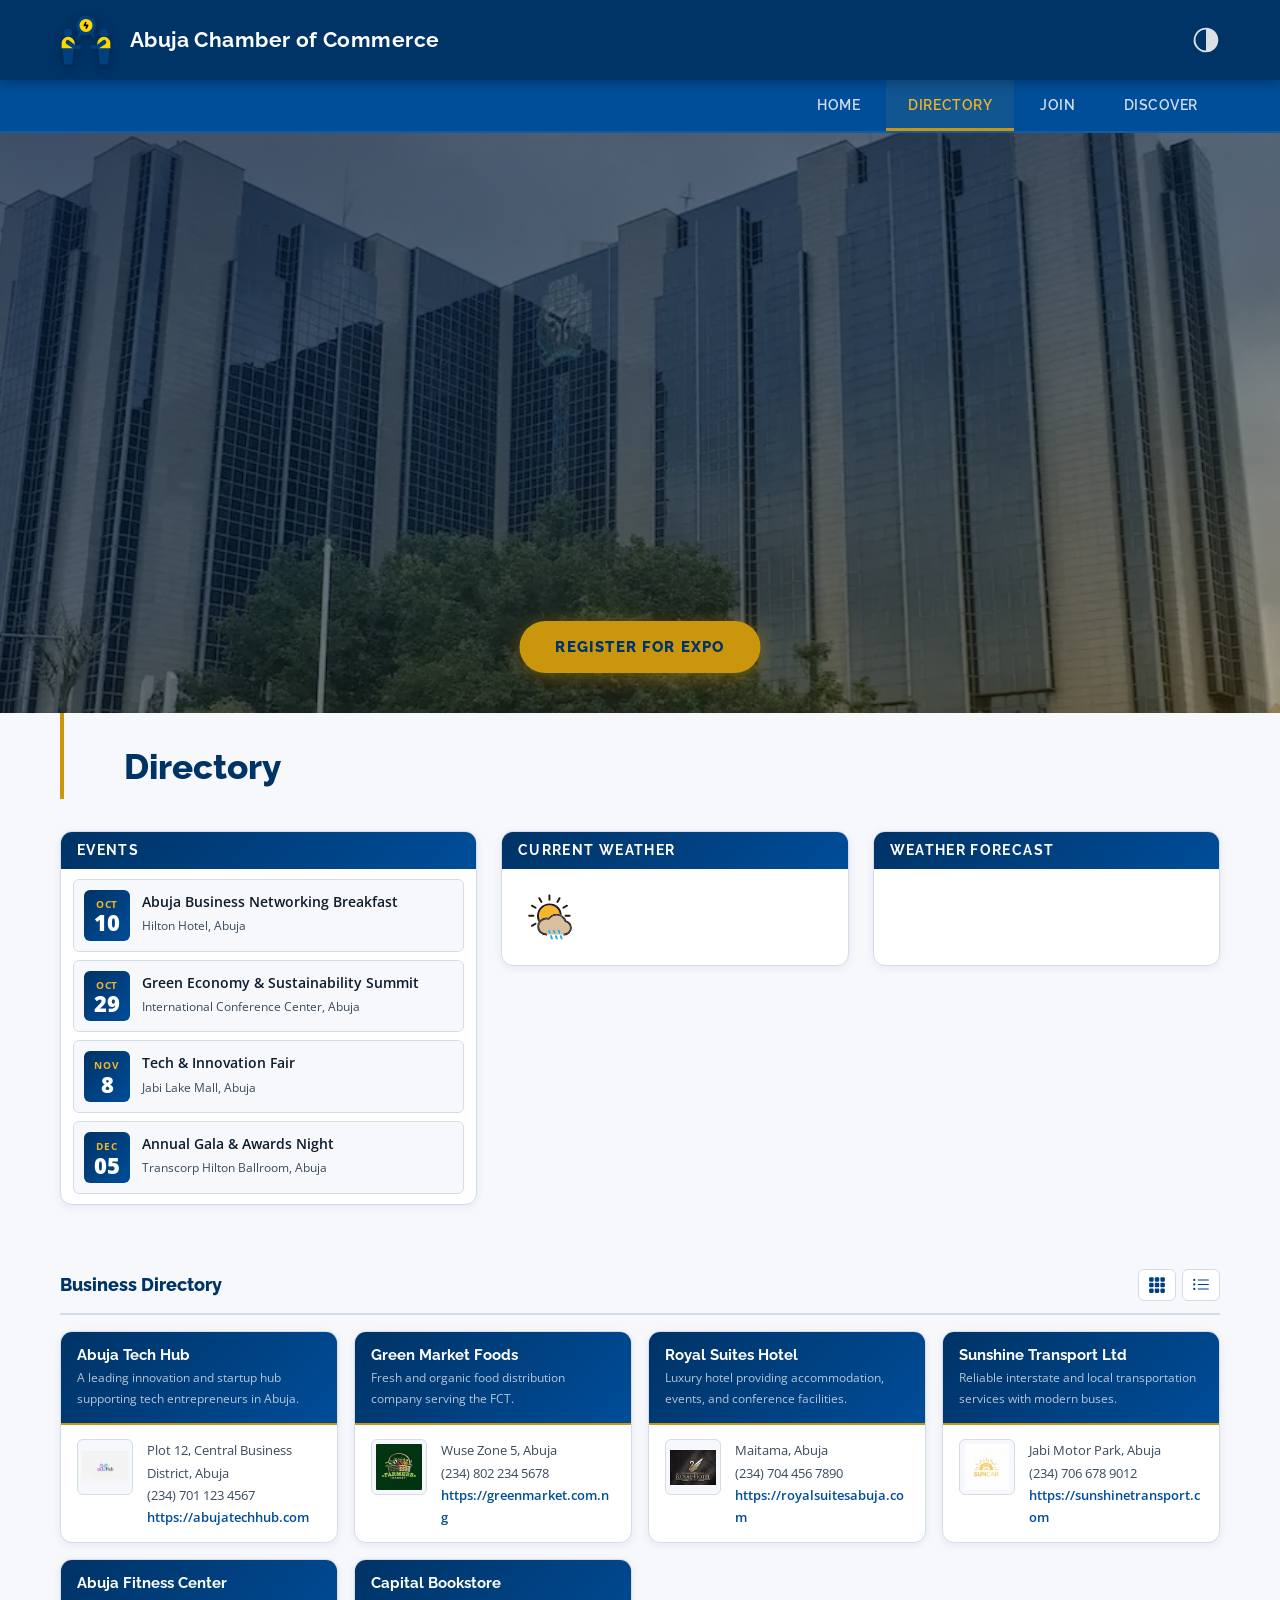
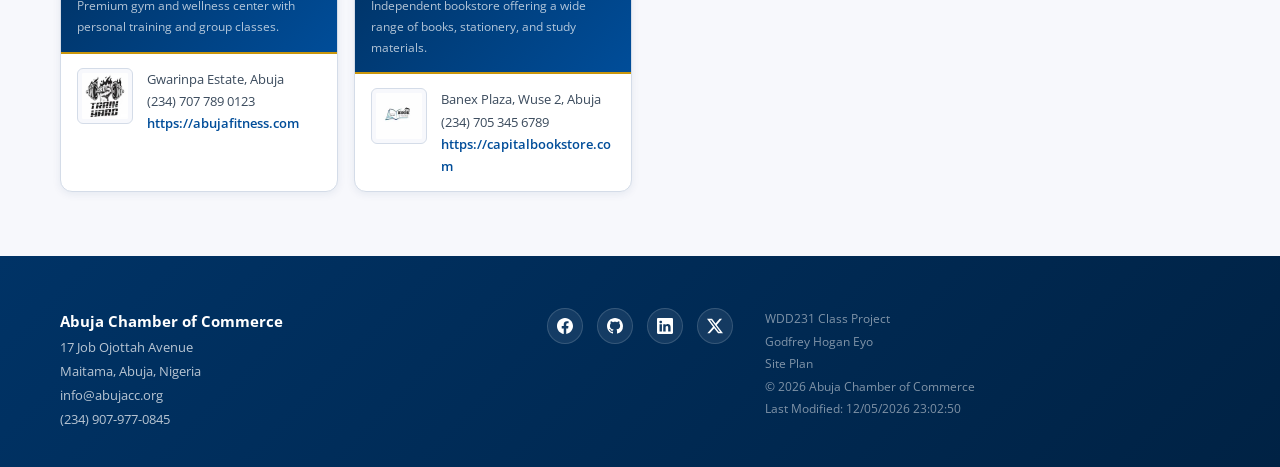
==== directory.html @ 6de3dd99 "initial commit" ====
<!DOCTYPE html>
<html lang="en-US">

<head>
    <meta charset="UTF-8">
    <meta name="viewport" content="width=device-width, initial-scale=1.0">
    <title>Abuja Chamber of commerce | Directory</title>
    <meta name="description"
        content="Explore the Abuja Chamber of Commerce business directory. Find trusted local businesses and services in Abuja.">
    <meta name="author" content="Godfrey Hogan Eyo">

    <meta property="og:title" content="Abuja Chamber of Commerce">
    <meta property="og:description"
        content="Explore the Abuja Chamber of Commerce business directory. Discover trusted local businesses and services across Abuja.">
    <meta property="og:image" content="https://itzfrey.github.io/wdd231/chamber/images/cbn.webp">
    <meta property="og:url" content="https://itzfrey.github.io/wdd231/chamber/directory.html">

    <link rel="icon" href="chamber-favicon.ico" type="image/x-icon">

    <link rel="preconnect" href="https://fonts.googleapis.com">
    <link rel="preconnect" href="https://fonts.gstatic.com" crossorigin>
    <link
        href="https://fonts.googleapis.com/css2?family=Open+Sans:ital,wght@0,300..800;1,300..800&family=Raleway:ital,wght@0,100..900;1,100..900&display=swap"
        rel="stylesheet">

    <link rel="stylesheet" href="styles/normalize.css">
    <link rel="stylesheet" href="styles/small.css">
    <link rel="stylesheet" href="styles/larger.css">

    <script src="scripts/navigation.js" defer></script>
    <script src="scripts/directory.js" defer></script>
    <script src="scripts/date.js" defer></script>
    <script src="scripts/weather.js" defer></script>
    <script src="scripts/member.js" defer></script>
    <script src="scripts/events.js" defer></script>
</head>

<body>
    <header>
        <img src="images/commerce-icon.svg" alt="site logo" width="70" height="70">
        <span>Abuja Chamber of Commerce</span>
        <img class="dark-mood" src="images/dark-mood-icon.svg" alt="Dark mood" width="1" height="1">
        <button id="ham-btn" class="hamburger" aria-label="hamburger"></button>
    </header>
    <nav id="nav-bar" class="navigation">
        <ul>
            <li><a href="index.html">Home</a></li>
            <li class="current"><a href="directory.html">Directory</a></li>
            <li><a href="join.html">Join</a></li>
            <li><a href="discover.html">Discover</a></li>
        </ul>
    </nav>
    <main>
        <div class="hero">
            <img src="images/cbn.webp" alt="CBN Building" width="900" height="600" loading="lazy">
            <a href="#" class="keynote-btn">Register for Expo</a>
        </div>
        <h1>Directory</h1>
        <div class="info-panel">
            <section class="events" id="events">
                <div class="panel-heading">
                    <h2>Events</h2>
                </div>
                <div class="event-content all-events">
                    <!-- JS will inject all events here -->
                </div>
            </section>

            <section>
                <div class="panel-heading">
                    <h2>Current Weather</h2>
                </div>
                <div class="weather-info">
                    <div>
                        <img id="graphic" src="images/weather-icon.svg" alt="weather" width="100" height="100">

                    </div>
                    <div>
                        <p class="temperature"></p>
                        <p class="description"></p>
                        <p class="high"></p>
                        <p class="low"></p>
                        <p class="humidity"></p>
                        <p class="sunrise"></p>
                        <p class="sunset"></p>
                    </div>
                </div>
            </section>
            <section>
                <div class="panel-heading">
                    <h2>Weather Forecast</h2>
                </div>
                <div class="forecast"></div>
            </section>
        </div>
        <div class="members">
            <div class="member-menu">
                <h3>
                    Business Directory
                </h3>
                <div id="directory" class="member-btn">
                    <button id="grid">
                        <img src="images/grid-icon.svg" alt="Grid Selector" width="20" height="20">
                    </button>
                    <button id="list">
                        <img src="images/list-icon.svg" alt="List Selector" width="20" height="20">
                    </button>
                </div>

            </div>

            <div class="members-container"></div>
        </div>
    </main>
    <footer>
        <div>
            <p><strong>Abuja Chamber of Commerce</strong></p>
            <p>17 Job Ojottah Avenue</p>
            <p>Maitama, Abuja, Nigeria</p>
            <p>info@abujacc.org</p>
            <p>(234) 907-977-0845</p>
        </div>

        <div class="social">
            <a href="https://www.facebook.com/share/1CJKiAhdNP/" target="_blank"><img src="images/facebook.svg"
                    alt="facebook" width="16" height="16"></a>
            <a href="https://github.com/itzfrey" target="_blank"><img src="images/github-icon.svg" alt="github profile"
                    width="16" height="16"></a>
            <a href="https://www.linkedin.com/in/godfrey-eyo-66aa3a251?utm_source=share&utm_campaign=share_via&utm_content=profile&utm_medium="
                target="_blank"><img src="images/linkedin.svg" alt="linkedin" width="16" height="16"></a>
            <a href="https://x.com/itzfrey?t=OYMBeGasE94Wpk3QaPZftA&s=09" target="_blank"><img
                    src="images/twitter-x.svg" alt="twitter" width="16" height="16"></a>
        </div>
        <div>
            <p>WDD231 Class Project</p>
            <p>Godfrey Hogan Eyo</p>
            <a target="_blank" href="siteplan.html">Site Plan</a>
            <p>&copy; <span id="currentyear"></span> Abuja Chamber of Commerce</p>
            <p id="lastModified"></p>
        </div>

    </footer>
</body>

</html>
---- styles/small.css ----
/* ============================================================
   ABUJA CHAMBER OF COMMERCE — small.css (mobile-first base)
   Design: Refined Government-Luxury | Nigerian Blue & Gold
   ============================================================ */

/* ── CSS Variables ─────────────────────────────────────────── */
:root {
  --blue-deep:    #003366;
  --blue-mid:     #004d99;
  --blue-light:   #e8f0fb;
  --gold:         #c9960c;
  --gold-bright:  #f0b429;
  --gold-pale:    #fff8e1;
  --white:        #ffffff;
  --off-white:    #f7f8fc;
  --text-dark:    #0d1b2a;
  --text-mid:     #3a4a5c;
  --text-light:   #6b7f96;
  --border:       #d4dce8;
  --shadow-sm:    0 2px 8px rgba(0,51,102,0.08);
  --shadow-md:    0 6px 24px rgba(0,51,102,0.13);
  --shadow-lg:    0 16px 48px rgba(0,51,102,0.18);
  --radius-sm:    6px;
  --radius-md:    12px;
  --radius-lg:    20px;
  --transition:   0.25s cubic-bezier(0.4,0,0.2,1);

  /* Dark mode defaults (overridden below) */
  --bg-page:      var(--off-white);
  --bg-card:      var(--white);
  --bg-header:    var(--blue-deep);
  --nav-bg:       var(--blue-mid);
  --text-body:    var(--text-dark);
  --text-sub:     var(--text-mid);
}

body.dark-mode {
  --bg-page:    #0d1b2a;
  --bg-card:    #142333;
  --bg-header:  #081424;
  --nav-bg:     #0a1f35;
  --text-body:  #e2eaf4;
  --text-sub:   #8baac8;
  --border:     #1e3450;
  --blue-light: #0f2740;
  --gold-pale:  #1a1200;
}

/* ── Reset / Base ──────────────────────────────────────────── */
*, *::before, *::after { box-sizing: border-box; margin: 0; padding: 0; }

html { scroll-behavior: smooth; font-size: 16px; }

body {
  font-family: 'Open Sans', sans-serif;
  background: var(--bg-page);
  color: var(--text-body);
  line-height: 1.65;
  transition: background var(--transition), color var(--transition);
}

img { display: block; max-width: 100%; height: auto; }

a { color: var(--blue-mid); text-decoration: none; transition: color var(--transition); }
a:hover { color: var(--gold); }

ul { list-style: none; }

h1, h2, h3, h4 {
  font-family: 'Raleway', sans-serif;
  color: var(--text-body);
  line-height: 1.25;
}

/* ── Header ────────────────────────────────────────────────── */
header {
  position: sticky;
  top: 0;
  z-index: 100;
  background: var(--bg-header);
  display: flex;
  align-items: center;
  gap: 12px;
  padding: 10px 18px;
  box-shadow: 0 2px 12px rgba(0,0,0,0.3);
}

header img:first-child {
  width: 44px;
  height: 44px;
  flex-shrink: 0;
  filter: drop-shadow(0 2px 4px rgba(0,0,0,0.3));
}

header span {
  font-family: 'Raleway', sans-serif;
  font-weight: 700;
  font-size: 1rem;
  color: var(--white);
  letter-spacing: 0.02em;
  flex: 1;
  line-height: 1.2;
}

/* Dark mode toggle icon */
.dark-mood {
  width: 28px !important;
  height: 28px !important;
  cursor: pointer;
  opacity: 0.85;
  transition: opacity var(--transition), transform var(--transition);
  filter: invert(1) brightness(2);
  flex-shrink: 0;
}
.dark-mood:hover { opacity: 1; transform: rotate(20deg); }

/* Hamburger */
.hamburger {
  background: none;
  border: 2px solid rgba(255,255,255,0.4);
  border-radius: var(--radius-sm);
  width: 38px;
  height: 32px;
  cursor: pointer;
  position: relative;
  flex-shrink: 0;
  transition: border-color var(--transition);
}
.hamburger::before,
.hamburger::after,
.hamburger span {
  content: '';
  display: block;
  width: 18px;
  height: 2px;
  background: var(--white);
  position: absolute;
  left: 50%;
  transform: translateX(-50%);
  transition: transform var(--transition), opacity var(--transition);
  border-radius: 2px;
}
.hamburger::before { top: 8px; }
.hamburger::after  { bottom: 8px; }
.hamburger span    { top: 50%; transform: translate(-50%, -50%); }

/* Use pseudo-elements only — no inner span needed, using box-shadow trick */
.hamburger {
  display: flex;
  flex-direction: column;
  justify-content: center;
  align-items: center;
  gap: 4px;
}
.hamburger::before,
.hamburger::after {
  content: '';
  display: block;
  width: 18px;
  height: 2px;
  background: #fff;
  border-radius: 2px;
  position: static;
  transform: none;
  transition: transform var(--transition);
}
/* Middle bar via box-shadow on ::before */
.hamburger {
  box-shadow: none;
}

/* Simple 3-line hamburger */
.hamburger {
  display: flex;
  flex-direction: column;
  justify-content: center;
  align-items: center;
  gap: 5px;
  background: none;
  border: 1.5px solid rgba(255,255,255,0.35);
  border-radius: 6px;
  width: 38px;
  height: 34px;
  cursor: pointer;
  padding: 0;
}
.hamburger::before,
.hamburger::after {
  content: '';
  display: block;
  width: 18px;
  height: 2px;
  background: #fff;
  border-radius: 2px;
}
/* middle line */
.hamburger {
  position: relative;
}

/* ── Navigation ────────────────────────────────────────────── */
.navigation {
  background: var(--nav-bg);
  max-height: 0;
  overflow: hidden;
  transition: max-height 0.35s ease;
  border-bottom: 1px solid rgba(255,255,255,0.08);
}
.navigation.show {
  max-height: 300px;
}

.navigation ul {
  display: flex;
  flex-direction: column;
}

.navigation ul li a {
  display: block;
  padding: 13px 22px;
  color: rgba(255,255,255,0.82);
  font-family: 'Raleway', sans-serif;
  font-weight: 600;
  font-size: 0.92rem;
  letter-spacing: 0.04em;
  text-transform: uppercase;
  border-left: 3px solid transparent;
  transition: background var(--transition), color var(--transition), border-color var(--transition);
}

.navigation ul li a:hover {
  background: rgba(255,255,255,0.06);
  color: var(--gold-bright);
  border-left-color: var(--gold-bright);
}

.navigation ul li.current a {
  color: var(--gold-bright);
  border-left-color: var(--gold);
  background: rgba(240,180,41,0.08);
}

/* ── Hero ──────────────────────────────────────────────────── */
.hero {
  position: relative;
  width: 100%;
  overflow: hidden;
  max-height: 340px;
}

.hero img {
  width: 100%;
  height: 340px;
  object-fit: cover;
  display: block;
  filter: brightness(0.62) saturate(0.9);
}

.hero::after {
  content: '';
  position: absolute;
  inset: 0;
  background: linear-gradient(
    160deg,
    rgba(0,30,70,0.55) 0%,
    rgba(0,51,102,0.25) 50%,
    rgba(201,150,12,0.15) 100%
  );
  pointer-events: none;
}

.keynote-btn {
  position: absolute;
  bottom: 28px;
  left: 50%;
  transform: translateX(-50%);
  z-index: 2;
  background: var(--gold);
  color: var(--blue-deep);
  font-family: 'Raleway', sans-serif;
  font-weight: 800;
  font-size: 0.85rem;
  letter-spacing: 0.08em;
  text-transform: uppercase;
  padding: 12px 28px;
  border-radius: 50px;
  white-space: nowrap;
  box-shadow: 0 4px 20px rgba(201,150,12,0.45);
  transition: background var(--transition), transform var(--transition), box-shadow var(--transition);
}
.keynote-btn:hover {
  background: var(--gold-bright);
  transform: translateX(-50%) translateY(-2px);
  box-shadow: 0 8px 28px rgba(201,150,12,0.55);
  color: var(--blue-deep);
}

/* ── Page Title h1 ─────────────────────────────────────────── */
main > h1 {
  font-size: 1.5rem;
  font-weight: 800;
  color: var(--blue-deep);
  padding: 22px 18px 6px;
  border-left: 4px solid var(--gold);
  margin: 0 18px 0;
}
body.dark-mode main > h1 { color: var(--gold-bright); }

/* ── Info Panel (Events + Weather) ────────────────────────── */
.info-panel {
  display: flex;
  flex-direction: column;
  gap: 16px;
  padding: 18px;
}

.info-panel section,
.info-panel > div {
  background: var(--bg-card);
  border-radius: var(--radius-md);
  box-shadow: var(--shadow-sm);
  overflow: hidden;
  border: 1px solid var(--border);
  transition: box-shadow var(--transition);
}
.info-panel section:hover,
.info-panel > div:hover {
  box-shadow: var(--shadow-md);
}

.panel-heading {
  background: linear-gradient(135deg, var(--blue-deep) 0%, var(--blue-mid) 100%);
  padding: 10px 16px;
}
.panel-heading h2 {
  color: var(--white);
  font-size: 0.85rem;
  font-weight: 700;
  letter-spacing: 0.1em;
  text-transform: uppercase;
}

/* ── Events ────────────────────────────────────────────────── */
.event-content {
  padding: 10px 12px;
  display: flex;
  flex-direction: column;
  gap: 8px;
}

.event-content.scrollable {
  max-height: 240px;
  overflow-y: auto;
  scrollbar-width: thin;
  scrollbar-color: var(--border) transparent;
}

.event {
  display: flex;
  align-items: flex-start;
  gap: 12px;
  padding: 10px;
  border-radius: var(--radius-sm);
  border: 1px solid var(--border);
  background: var(--bg-page);
  transition: border-color var(--transition), transform var(--transition);
}
.event:hover {
  border-color: var(--gold);
  transform: translateX(3px);
}

.event-date {
  background: linear-gradient(135deg, var(--blue-deep), var(--blue-mid));
  color: var(--white);
  border-radius: var(--radius-sm);
  padding: 6px 10px;
  text-align: center;
  min-width: 46px;
  flex-shrink: 0;
}
.event-date .month {
  display: block;
  font-size: 0.62rem;
  font-weight: 700;
  letter-spacing: 0.08em;
  text-transform: uppercase;
  color: var(--gold-bright);
}
.event-date .day {
  display: block;
  font-size: 1.4rem;
  font-weight: 800;
  line-height: 1;
}

.event-details p {
  font-weight: 600;
  font-size: 0.88rem;
  color: var(--text-body);
  margin-bottom: 3px;
}
.event-location {
  font-size: 0.78rem;
  color: var(--text-sub);
}

.view-all-events,
.view-all-btn {
  display: block;
  text-align: center;
  padding: 10px;
  font-family: 'Raleway', sans-serif;
  font-size: 0.8rem;
  font-weight: 700;
  letter-spacing: 0.06em;
  text-transform: uppercase;
  color: var(--blue-mid);
  border-top: 1px solid var(--border);
  background: var(--bg-card);
  transition: background var(--transition), color var(--transition);
}
.view-all-events:hover,
.view-all-btn:hover {
  background: var(--blue-light);
  color: var(--blue-deep);
}
body.dark-mode .view-all-events:hover,
body.dark-mode .view-all-btn:hover {
  background: var(--blue-light);
  color: var(--gold-bright);
}

/* ── Weather ───────────────────────────────────────────────── */
.weather-info {
  display: flex;
  align-items: center;
  gap: 16px;
  padding: 16px;
}

.weather-info img {
  width: 64px;
  height: 64px;
}

.weather-info p {
  font-size: 0.88rem;
  color: var(--text-sub);
  line-height: 1.8;
}

.temperature {
  font-size: 1.6rem !important;
  font-weight: 800 !important;
  color: var(--blue-deep) !important;
  font-family: 'Raleway', sans-serif;
}
body.dark-mode .temperature { color: var(--gold-bright) !important; }

.description {
  font-style: italic;
  color: var(--text-mid) !important;
}

.forecast {
  display: flex;
  flex-direction: column;
  gap: 6px;
  padding: 12px 16px;
}

.forecast-day {
  display: flex;
  justify-content: space-between;
  font-size: 0.85rem;
  padding: 6px 0;
  border-bottom: 1px solid var(--border);
  color: var(--text-sub);
}
.forecast-day:last-child { border-bottom: none; }
.forecast-day strong { color: var(--text-body); }

/* ── Members / Directory ───────────────────────────────────── */
.members {
  padding: 18px;
}

.member-menu {
  display: flex;
  align-items: center;
  justify-content: space-between;
  margin-bottom: 16px;
  padding-bottom: 12px;
  border-bottom: 2px solid var(--border);
}

.member-menu h3 {
  font-size: 1.1rem;
  font-weight: 800;
  color: var(--blue-deep);
}
body.dark-mode .member-menu h3 { color: var(--gold-bright); }

members > h2 {
  font-size: 1.15rem;
  font-weight: 800;
  color: var(--blue-deep);
  margin-bottom: 16px;
}

.member-btn {
  display: flex;
  gap: 6px;
}

.member-btn button {
  background: var(--bg-card);
  border: 1.5px solid var(--border);
  border-radius: var(--radius-sm);
  padding: 6px 9px;
  cursor: pointer;
  transition: background var(--transition), border-color var(--transition);
  display: flex;
  align-items: center;
  justify-content: center;
}
.member-btn button:hover {
  background: var(--blue-light);
  border-color: var(--blue-mid);
}
.member-btn button img { width: 18px; height: 18px; }

/* Member Cards — default grid */
.members-container {
  display: grid;
  grid-template-columns: 1fr;
  gap: 16px;
}

.members-container.grid {
  grid-template-columns: repeat(auto-fill, minmax(240px, 1fr));
}

.members-container.list {
  grid-template-columns: 1fr;
}
.members-container.list .member-card {
  display: flex;
  flex-direction: column;
}

.member-card {
  background: var(--bg-card);
  border-radius: var(--radius-md);
  border: 1px solid var(--border);
  box-shadow: var(--shadow-sm);
  overflow: hidden;
  transition: transform var(--transition), box-shadow var(--transition);
}
.member-card:hover {
  transform: translateY(-3px);
  box-shadow: var(--shadow-md);
}

.member-header {
  background: linear-gradient(135deg, var(--blue-deep) 0%, var(--blue-mid) 100%);
  padding: 14px 16px;
}
.member-header h3 {
  color: var(--white);
  font-size: 0.95rem;
  font-weight: 700;
  margin-bottom: 3px;
}
.member-header .tagline {
  color: rgba(255,255,255,0.7);
  font-size: 0.78rem;
}

.member-card hr {
  border: none;
  border-top: 2px solid var(--gold);
  margin: 0;
}

.member-body {
  display: flex;
  gap: 14px;
  padding: 14px 16px;
  align-items: flex-start;
}

.member-logo {
  width: 56px;
  height: 56px;
  object-fit: contain;
  border-radius: var(--radius-sm);
  background: var(--bg-page);
  padding: 4px;
  border: 1px solid var(--border);
  flex-shrink: 0;
}

.member-info {
  font-size: 0.82rem;
  color: var(--text-sub);
  line-height: 1.7;
}
.member-info a {
  color: var(--blue-mid);
  font-weight: 600;
  word-break: break-all;
}
.member-info a:hover { color: var(--gold); }

/* ── Spotlights (Home) ─────────────────────────────────────── */
.spotlights { margin-top: 12px; }

.spotlight-container {
  display: grid;
  grid-template-columns: 1fr;
  gap: 16px;
  margin-bottom: 14px;
}

.spotlight-card {
  background: var(--bg-card);
  border-radius: var(--radius-md);
  border: 1px solid var(--border);
  border-top: 3px solid var(--gold);
  padding: 18px;
  box-shadow: var(--shadow-sm);
  transition: transform var(--transition), box-shadow var(--transition);
}
.spotlight-card:hover {
  transform: translateY(-3px);
  box-shadow: var(--shadow-md);
}
.spotlight-card h3 {
  font-size: 1rem;
  font-weight: 700;
  color: var(--blue-deep);
  margin-bottom: 10px;
}
body.dark-mode .spotlight-card h3 { color: var(--gold-bright); }

.spotlight-card img {
  width: 72px;
  height: 72px;
  object-fit: contain;
  margin-bottom: 10px;
  border-radius: var(--radius-sm);
  border: 1px solid var(--border);
  padding: 4px;
  background: var(--bg-page);
}
.spotlight-card p {
  font-size: 0.83rem;
  color: var(--text-sub);
  margin-bottom: 4px;
}
.spotlight-card a {
  color: var(--blue-mid);
  font-weight: 600;
  font-size: 0.83rem;
  word-break: break-all;
}

/* ── Join Page ─────────────────────────────────────────────── */
.join-layout {
  display: flex;
  flex-direction: column;
  gap: 24px;
  padding: 20px 18px;
}

.join-form {
  background: var(--bg-card);
  border-radius: var(--radius-md);
  border: 1px solid var(--border);
  box-shadow: var(--shadow-sm);
  padding: 24px 20px;
}

.join-form h2 {
  font-size: 1.1rem;
  font-weight: 800;
  color: var(--blue-deep);
  margin-bottom: 20px;
  padding-bottom: 12px;
  border-bottom: 2px solid var(--gold);
}
body.dark-mode .join-form h2 { color: var(--gold-bright); }

.join-form label {
  display: flex;
  flex-direction: column;
  gap: 5px;
  margin-bottom: 14px;
  font-size: 0.85rem;
  font-weight: 600;
  color: var(--text-mid);
}

.join-form input,
.join-form select,
.join-form textarea {
  padding: 10px 13px;
  border: 1.5px solid var(--border);
  border-radius: var(--radius-sm);
  background: var(--bg-page);
  color: var(--text-body);
  font-family: 'Open Sans', sans-serif;
  font-size: 0.9rem;
  transition: border-color var(--transition), box-shadow var(--transition);
  outline: none;
  width: 100%;
}
.join-form input:focus,
.join-form select:focus,
.join-form textarea:focus {
  border-color: var(--blue-mid);
  box-shadow: 0 0 0 3px rgba(0,77,153,0.12);
}

.join-form textarea {
  min-height: 90px;
  resize: vertical;
}

.join-form input[type="submit"] {
  background: linear-gradient(135deg, var(--blue-deep), var(--blue-mid));
  color: var(--white);
  font-family: 'Raleway', sans-serif;
  font-weight: 800;
  font-size: 0.9rem;
  letter-spacing: 0.07em;
  text-transform: uppercase;
  border: none;
  border-radius: 50px;
  padding: 13px;
  cursor: pointer;
  margin-top: 8px;
  box-shadow: 0 4px 16px rgba(0,51,102,0.3);
  transition: transform var(--transition), box-shadow var(--transition), background var(--transition);
}
.join-form input[type="submit"]:hover {
  background: linear-gradient(135deg, var(--blue-mid), var(--gold));
  transform: translateY(-2px);
  box-shadow: 0 8px 24px rgba(0,51,102,0.35);
}

/* Membership Cards */
.cards {
  background: var(--bg-card);
  border-radius: var(--radius-md);
  border: 1px solid var(--border);
  box-shadow: var(--shadow-sm);
  padding: 24px 20px;
}

.cards h2 {
  font-size: 1.1rem;
  font-weight: 800;
  color: var(--blue-deep);
  margin-bottom: 16px;
  padding-bottom: 12px;
  border-bottom: 2px solid var(--gold);
}
body.dark-mode .cards h2 { color: var(--gold-bright); }

.cards > div {
  display: flex;
  align-items: center;
  justify-content: space-between;
  padding: 12px 14px;
  margin-bottom: 10px;
  border-radius: var(--radius-sm);
  border: 1.5px solid var(--border);
  background: var(--bg-page);
  transition: border-color var(--transition), background var(--transition);
}
.cards > div:hover {
  border-color: var(--gold);
  background: var(--gold-pale);
}
body.dark-mode .cards > div:hover {
  background: rgba(201,150,12,0.08);
}

.cards h3 {
  font-size: 0.9rem;
  font-weight: 700;
  color: var(--text-body);
}

.cards button {
  background: var(--blue-deep);
  color: var(--white);
  border: none;
  border-radius: 50px;
  padding: 6px 14px;
  font-size: 0.76rem;
  font-weight: 700;
  cursor: pointer;
  white-space: nowrap;
  transition: background var(--transition), transform var(--transition);
}
.cards button:hover {
  background: var(--gold);
  color: var(--blue-deep);
  transform: scale(1.05);
}

/* Modals */
.modal {
  border: none;
  border-radius: var(--radius-md);
  box-shadow: var(--shadow-lg);
  padding: 28px 24px;
  max-width: 360px;
  width: 90%;
  background: var(--bg-card);
  color: var(--text-body);
}
.modal::backdrop {
  background: rgba(0,20,50,0.55);
  backdrop-filter: blur(3px);
}
.modal h2 {
  font-size: 1.05rem;
  font-weight: 800;
  color: var(--blue-deep);
  margin-bottom: 14px;
  padding-bottom: 10px;
  border-bottom: 2px solid var(--gold);
}
body.dark-mode .modal h2 { color: var(--gold-bright); }

.modal ul {
  list-style: disc;
  padding-left: 20px;
  font-size: 0.88rem;
  color: var(--text-sub);
  line-height: 2;
}
.modal ul li { margin-bottom: 2px; }

.modal .close {
  position: absolute;
  top: 12px;
  right: 14px;
  background: none;
  border: none;
  font-size: 1.4rem;
  color: var(--text-sub);
  cursor: pointer;
  line-height: 1;
  transition: color var(--transition), transform var(--transition);
}
.modal .close:hover { color: var(--blue-deep); transform: scale(1.2); }
.modal { position: relative; }

/* ── Discover Page ─────────────────────────────────────────── */
.discover-page {
  padding: 0;
}

.intro {
  background: linear-gradient(135deg, var(--blue-deep) 0%, var(--blue-mid) 60%, rgba(201,150,12,0.3) 100%);
  padding: 36px 20px 28px;
  color: var(--white);
}

.intro h1 {
  font-size: 1.8rem;
  font-weight: 900;
  color: var(--white);
  margin-bottom: 8px;
}

.intro .lead {
  font-size: 0.92rem;
  color: rgba(255,255,255,0.82);
  line-height: 1.7;
  max-width: 560px;
}

.visit-message {
  display: inline-block;
  margin-top: 14px;
  background: rgba(240,180,41,0.18);
  border: 1px solid rgba(240,180,41,0.4);
  border-radius: 50px;
  padding: 7px 16px;
  font-size: 0.82rem;
  font-weight: 600;
  color: var(--gold-bright);
}

.allPlaces {
  padding: 22px 18px;
}

.allPlaces h2 {
  font-size: 1.15rem;
  font-weight: 800;
  color: var(--blue-deep);
  margin-bottom: 18px;
  padding-bottom: 10px;
  border-bottom: 2px solid var(--gold);
}
body.dark-mode .allPlaces h2 { color: var(--gold-bright); }

/* Place cards injected by JS */
.allPlaces > div {
  background: var(--bg-card);
  border-radius: var(--radius-md);
  border: 1px solid var(--border);
  box-shadow: var(--shadow-sm);
  overflow: hidden;
  margin-bottom: 16px;
  transition: transform var(--transition), box-shadow var(--transition);
}
.allPlaces > div:hover {
  transform: translateY(-3px);
  box-shadow: var(--shadow-md);
}
.allPlaces > div img {
  width: 100%;
  height: 180px;
  object-fit: cover;
}
.allPlaces > div h2 {
  font-size: 1rem;
  color: var(--blue-deep);
  padding: 12px 14px 4px;
  border-bottom: none;
  margin-bottom: 0;
}
body.dark-mode .allPlaces > div h2 { color: var(--gold-bright); }

.allPlaces > div address,
.allPlaces > div p {
  font-size: 0.83rem;
  color: var(--text-sub);
  padding: 2px 14px;
  font-style: normal;
  line-height: 1.6;
}
.allPlaces > div p:last-child { padding-bottom: 14px; }

/* ── Thank You Page ────────────────────────────────────────── */
.thankyou-container {
  max-width: 540px;
  margin: 40px auto;
  background: var(--bg-card);
  border-radius: var(--radius-lg);
  border: 1px solid var(--border);
  border-top: 4px solid var(--gold);
  box-shadow: var(--shadow-md);
  padding: 32px 24px;
  text-align: center;
}

.thankyou-container h1 {
  font-size: 1.25rem;
  font-weight: 800;
  color: var(--blue-deep);
  margin-bottom: 10px;
}
body.dark-mode .thankyou-container h1 { color: var(--gold-bright); }

.thankyou-container > p {
  color: var(--text-sub);
  font-size: 0.9rem;
  margin-bottom: 22px;
}

#submission-details {
  text-align: left;
  background: var(--bg-page);
  border-radius: var(--radius-sm);
  border: 1px solid var(--border);
  padding: 16px;
}
#submission-details h3 {
  font-size: 0.9rem;
  font-weight: 800;
  color: var(--blue-deep);
  margin-bottom: 10px;
  text-transform: uppercase;
  letter-spacing: 0.06em;
}
body.dark-mode #submission-details h3 { color: var(--gold-bright); }

#submission-details p {
  font-size: 0.85rem;
  color: var(--text-sub);
  padding: 5px 0;
  border-bottom: 1px solid var(--border);
}
#submission-details p:last-child { border-bottom: none; }
#submission-details strong { color: var(--text-body); }

/* ── Footer ────────────────────────────────────────────────── */
footer {
  background: linear-gradient(135deg, var(--blue-deep) 0%, #002244 100%);
  color: rgba(255,255,255,0.78);
  padding: 36px 20px 24px;
  display: flex;
  flex-direction: column;
  gap: 24px;
  margin-top: 32px;
}

footer p, footer a {
  font-size: 0.83rem;
  line-height: 1.8;
  color: rgba(255,255,255,0.72);
}

footer strong { color: var(--white); font-size: 0.95rem; }

footer a {
  transition: color var(--transition);
}
footer a:hover { color: var(--gold-bright); }

.social {
  display: flex;
  gap: 14px;
  align-items: center;
}

.social a {
  display: flex;
  align-items: center;
  justify-content: center;
  width: 36px;
  height: 36px;
  background: rgba(255,255,255,0.08);
  border-radius: 50%;
  border: 1px solid rgba(255,255,255,0.15);
  transition: background var(--transition), border-color var(--transition), transform var(--transition);
}
.social a:hover {
  background: var(--gold);
  border-color: var(--gold);
  transform: translateY(-2px);
}
.social img {
  width: 16px;
  height: 16px;
  filter: invert(1) brightness(10);
}
.social a:hover img { filter: invert(0) brightness(0); }

footer div:last-child p,
footer div:last-child a {
  font-size: 0.78rem;
  color: rgba(255,255,255,0.5);
  display: block;
}
footer div:last-child a:hover { color: var(--gold-bright); }

/* ── Utility ───────────────────────────────────────────────── */
.sr-only {
  position: absolute;
  width: 1px; height: 1px;
  padding: 0; margin: -1px;
  overflow: hidden;
  clip: rect(0,0,0,0);
  white-space: nowrap;
  border: 0;
}
---- styles/larger.css ----
@media (min-width: 600px) {

  /* Header */
  header span { font-size: 1.15rem; }

  /* Nav — horizontal */
  .navigation {
    max-height: none !important;
    overflow: visible;
    background: var(--nav-bg);
    border-bottom: 2px solid rgba(255,255,255,0.08);
  }

  .navigation ul {
    flex-direction: row;
    justify-content: flex-end;
    gap: 0;
    padding: 0 24px;
  }

  .navigation ul li a {
    border-left: none;
    border-bottom: 3px solid transparent;
    padding: 13px 18px 10px;
    font-size: 0.82rem;
  }

  .navigation ul li a:hover {
    background: rgba(255,255,255,0.05);
    border-bottom-color: var(--gold-bright);
    border-left-color: transparent;
  }

  .navigation ul li.current a {
    border-bottom-color: var(--gold);
    border-left-color: transparent;
    background: rgba(240,180,41,0.07);
  }

  /* Hide hamburger on tablet+ */
  .hamburger { display: none; }

  /* Hero */
  .hero { max-height: 420px; }
  .hero img { height: 420px; }

  /* Info panel — 2 cols */
  .info-panel {
    display: grid;
    grid-template-columns: 1fr 1fr;
    padding: 24px;
    gap: 18px;
  }

  .info-panel section:first-child,
  .info-panel > div:first-child {
    grid-column: 1 / -1;
  }

  /* Members grid */
  .members { padding: 24px; }

  .spotlight-container {
    grid-template-columns: repeat(2, 1fr);
  }

  /* Discover places - 2 cols */
  .allPlaces {
    display: grid;
    grid-template-columns: 1fr 1fr;
    gap: 18px;
    padding: 24px;
    align-items: start;
  }
  .allPlaces h2 {
    grid-column: 1 / -1;
    display: block;
  }

  /* Join - side by side */
  .join-layout {
    flex-direction: row;
    align-items: flex-start;
    padding: 28px 24px;
  }
  .join-form { flex: 1; }
  .cards { flex: 0 0 280px; }

  /* Footer — 3 cols */
  footer {
    flex-direction: row;
    justify-content: space-between;
    align-items: flex-start;
    padding: 40px 32px 28px;
    gap: 32px;
  }

  footer > div { flex: 1; }
  .social { flex: 0 0 auto; }
}

@media (min-width: 900px) {

  /* Header */
  header {
    padding: 12px 40px;
    gap: 18px;
  }
  header img:first-child { width: 52px; height: 52px; }
  header span { font-size: 1.3rem; }

  /* Nav */
  .navigation ul {
    padding: 0 40px;
    gap: 4px;
  }

  .navigation ul li a {
    font-size: 0.87rem;
    padding: 14px 22px 11px;
  }

  /* Hero */
  .hero { max-height: 520px; }
  .hero img { height: 520px; }

  .keynote-btn {
    font-size: 0.92rem;
    padding: 14px 36px;
    bottom: 40px;
  }

  /* Page title */
  main > h1 {
    font-size: 2rem;
    padding: 28px 40px 8px;
    margin: 0 40px 0;
  }

  /* Info panel — 3 cols */
  .info-panel {
    grid-template-columns: 1fr 1fr 1fr;
    padding: 28px 40px;
    gap: 22px;
  }

  .info-panel section:first-child,
  .info-panel > div:first-child {
    grid-column: auto;
  }

  /* Keep events full width */
  .info-panel .events,
  .info-panel > div:first-child {
    grid-column: 1 / -1;
  }

  /* 2-column weather layout */
  .info-panel section:nth-child(2),
  .info-panel section:nth-child(3) {
    grid-column: auto;
  }

  .info-panel > div:first-child {
    grid-column: 1;
  }

  /* Re-layout: events left, weather middle/right */
  .info-panel {
    grid-template-columns: 1.2fr 1fr 1fr;
  }

  /* Events section */
  .info-panel .events { grid-column: 1; grid-row: 1 / 3; }

  /* Members */
  .members {
    padding: 28px 40px;
  }

  .members-container {
    grid-template-columns: repeat(auto-fill, minmax(260px, 1fr));
  }

  /* Spotlights */
  .spotlight-container {
    grid-template-columns: repeat(3, 1fr);
  }

  /* Discover */
  .allPlaces {
    grid-template-columns: repeat(3, 1fr);
    padding: 28px 40px;
  }

  .intro { padding: 56px 40px 42px; }
  .intro h1 { font-size: 2.6rem; }
  .intro .lead { font-size: 1rem; }

  /* Join */
  .join-layout {
    padding: 32px 40px;
    gap: 32px;
  }

  /* Thank you */
  .thankyou-container {
    margin: 60px auto;
    padding: 44px 40px;
  }
  .thankyou-container h1 { font-size: 1.6rem; }

  /* Footer */
  footer { padding: 48px 40px 32px; }
}

/* ── Large desktop: 1200px+ ────────────────────────────────── */
@media (min-width: 1200px) {

  body { max-width: 1440px; margin: 0 auto; }

  header { padding: 14px 60px; }

  .navigation ul { padding: 0 60px; }

  main > h1 {
    font-size: 2.2rem;
    padding: 32px 60px 10px;
    margin: 0 60px 0;
  }

  .info-panel { padding: 32px 60px; gap: 24px; }
  .members { padding: 32px 60px; }
  .allPlaces { padding: 32px 60px; grid-template-columns: repeat(4, 1fr); }
  .intro { padding: 64px 60px 48px; }
  .join-layout { padding: 36px 60px; }
  footer { padding: 52px 60px 36px; }

  .hero { max-height: 580px; }
  .hero img { height: 580px; }

  .spotlight-container {
    grid-template-columns: repeat(3, 1fr);
    max-width: 900px;
  }
}
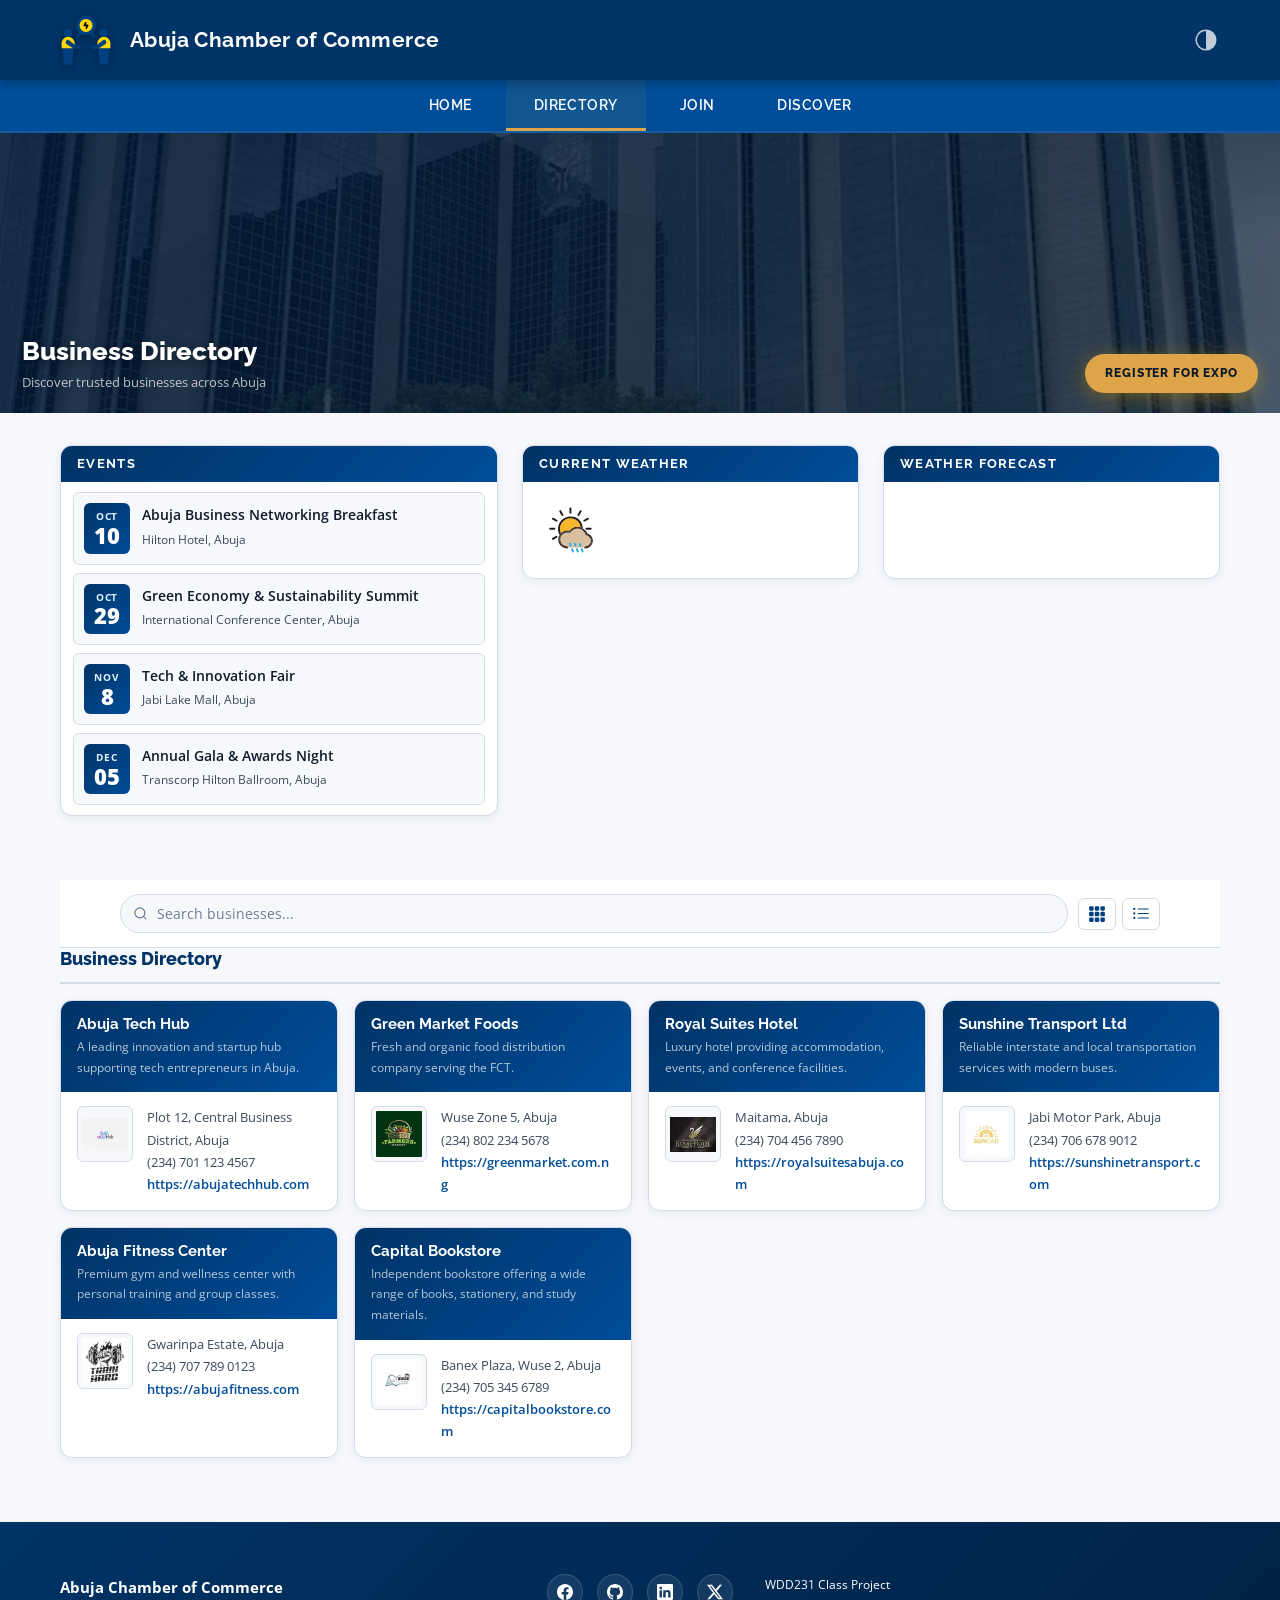
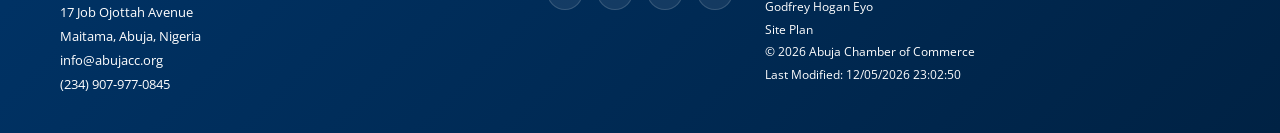
==== commit 2f142481: "fixed all CSS Contract issues" ====
--- a/directory.html
+++ b/directory.html
@@ -19,11 +19,8 @@
 
     <link rel="preconnect" href="https://fonts.googleapis.com">
     <link rel="preconnect" href="https://fonts.gstatic.com" crossorigin>
-    <link
-        href="https://fonts.googleapis.com/css2?family=Open+Sans:ital,wght@0,300..800;1,300..800&family=Raleway:ital,wght@0,100..900;1,100..900&display=swap"
-        rel="stylesheet">
+    <link href="https://fonts.googleapis.com/css2?family=Open+Sans:ital,wght@0,300..800;1,300..800&family=Raleway:ital,wght@0,100..900;1,100..900&display=swap" rel="stylesheet">
 
-    <link rel="stylesheet" href="styles/normalize.css">
     <link rel="stylesheet" href="styles/small.css">
     <link rel="stylesheet" href="styles/larger.css">
 
@@ -31,6 +28,7 @@
     <script src="scripts/directory.js" defer></script>
     <script src="scripts/date.js" defer></script>
     <script src="scripts/weather.js" defer></script>
+    <script src="scripts/darkmode.js" defer></script>
     <script src="scripts/member.js" defer></script>
     <script src="scripts/events.js" defer></script>
 </head>
@@ -39,8 +37,8 @@
     <header>
         <img src="images/commerce-icon.svg" alt="site logo" width="70" height="70">
         <span>Abuja Chamber of Commerce</span>
-        <img class="dark-mood" src="images/dark-mood-icon.svg" alt="Dark mood" width="1" height="1">
-        <button id="ham-btn" class="hamburger" aria-label="hamburger"></button>
+        <img class="dark-mood" src="images/dark-mood-icon.svg" alt="Toggle dark mode" width="28" height="28">
+        <button id="ham-btn" class="hamburger" aria-label="Toggle navigation"></button>
     </header>
     <nav id="nav-bar" class="navigation">
         <ul>
@@ -51,11 +49,16 @@
         </ul>
     </nav>
     <main>
+        <!-- Shorter utility-style hero for directory -->
         <div class="hero">
             <img src="images/cbn.webp" alt="CBN Building" width="900" height="600" loading="lazy">
-            <a href="#" class="keynote-btn">Register for Expo</a>
+            <div class="hero-label">
+                <h2>Business Directory</h2>
+                <p>Discover trusted businesses across Abuja</p>
+            </div>
+            <a href="join.html" class="keynote-btn">Register for Expo</a>
         </div>
-        <h1>Directory</h1>
+
         <div class="info-panel">
             <section class="events" id="events">
                 <div class="panel-heading">
@@ -65,7 +68,6 @@
                     <!-- JS will inject all events here -->
                 </div>
             </section>
-
             <section>
                 <div class="panel-heading">
                     <h2>Current Weather</h2>
@@ -73,7 +75,6 @@
                 <div class="weather-info">
                     <div>
                         <img id="graphic" src="images/weather-icon.svg" alt="weather" width="100" height="100">
-
                     </div>
                     <div>
                         <p class="temperature"></p>
@@ -93,25 +94,35 @@
                 <div class="forecast"></div>
             </section>
         </div>
-        <div class="members">
-            <div class="member-menu">
-                <h3>
-                    Business Directory
-                </h3>
-                <div id="directory" class="member-btn">
-                    <button id="grid">
-                        <img src="images/grid-icon.svg" alt="Grid Selector" width="20" height="20">
+
+        <div class="members" id="directory">
+            <!-- Search + view toggle toolbar -->
+            <div class="directory-toolbar">
+                <input
+                    type="search"
+                    class="directory-search"
+                    placeholder="Search businesses..."
+                    id="memberSearch"
+                    aria-label="Search businesses"
+                >
+                <div class="member-btn" id="directory-view-btns">
+                    <button id="grid" aria-label="Grid view">
+                        <img src="images/grid-icon.svg" alt="Grid view" width="20" height="20">
                     </button>
-                    <button id="list">
-                        <img src="images/list-icon.svg" alt="List Selector" width="20" height="20">
+                    <button id="list" aria-label="List view">
+                        <img src="images/list-icon.svg" alt="List view" width="20" height="20">
                     </button>
                 </div>
+            </div>
 
+            <div class="member-menu">
+                <h3>Business Directory</h3>
             </div>
 
             <div class="members-container"></div>
         </div>
     </main>
+
     <footer>
         <div>
             <p><strong>Abuja Chamber of Commerce</strong></p>
@@ -120,16 +131,11 @@
             <p>info@abujacc.org</p>
             <p>(234) 907-977-0845</p>
         </div>
-
         <div class="social">
-            <a href="https://www.facebook.com/share/1CJKiAhdNP/" target="_blank"><img src="images/facebook.svg"
-                    alt="facebook" width="16" height="16"></a>
-            <a href="https://github.com/itzfrey" target="_blank"><img src="images/github-icon.svg" alt="github profile"
-                    width="16" height="16"></a>
-            <a href="https://www.linkedin.com/in/godfrey-eyo-66aa3a251?utm_source=share&utm_campaign=share_via&utm_content=profile&utm_medium="
-                target="_blank"><img src="images/linkedin.svg" alt="linkedin" width="16" height="16"></a>
-            <a href="https://x.com/itzfrey?t=OYMBeGasE94Wpk3QaPZftA&s=09" target="_blank"><img
-                    src="images/twitter-x.svg" alt="twitter" width="16" height="16"></a>
+            <a href="https://www.facebook.com/share/1CJKiAhdNP/" target="_blank"><img src="images/facebook.svg" alt="facebook" width="16" height="16"></a>
+            <a href="https://github.com/itzfrey" target="_blank"><img src="images/github-icon.svg" alt="github profile" width="16" height="16"></a>
+            <a href="https://www.linkedin.com/in/godfrey-eyo-66aa3a251?utm_source=share&utm_campaign=share_via&utm_content=profile&utm_medium=" target="_blank"><img src="images/linkedin.svg" alt="linkedin" width="16" height="16"></a>
+            <a href="https://x.com/itzfrey?t=OYMBeGasE94Wpk3QaPZftA&s=09" target="_blank"><img src="images/twitter-x.svg" alt="twitter" width="16" height="16"></a>
         </div>
         <div>
             <p>WDD231 Class Project</p>
@@ -138,8 +144,6 @@
             <p>&copy; <span id="currentyear"></span> Abuja Chamber of Commerce</p>
             <p id="lastModified"></p>
         </div>
-
     </footer>
 </body>
-
 </html>
--- a/styles/small.css
+++ b/styles/small.css
@@ -1,37 +1,35 @@
 /* ============================================================
    ABUJA CHAMBER OF COMMERCE — small.css (mobile-first base)
-   Design: Refined Government-Luxury | Nigerian Blue & Gold
    ============================================================ */
 
 /* ── CSS Variables ─────────────────────────────────────────── */
 :root {
-  --blue-deep:    #003366;
-  --blue-mid:     #004d99;
-  --blue-light:   #e8f0fb;
-  --gold:         #c9960c;
-  --gold-bright:  #f0b429;
-  --gold-pale:    #fff8e1;
-  --white:        #ffffff;
-  --off-white:    #f7f8fc;
-  --text-dark:    #0d1b2a;
-  --text-mid:     #3a4a5c;
-  --text-light:   #6b7f96;
-  --border:       #d4dce8;
-  --shadow-sm:    0 2px 8px rgba(0,51,102,0.08);
-  --shadow-md:    0 6px 24px rgba(0,51,102,0.13);
-  --shadow-lg:    0 16px 48px rgba(0,51,102,0.18);
-  --radius-sm:    6px;
-  --radius-md:    12px;
-  --radius-lg:    20px;
-  --transition:   0.25s cubic-bezier(0.4,0,0.2,1);
-
-  /* Dark mode defaults (overridden below) */
-  --bg-page:      var(--off-white);
-  --bg-card:      var(--white);
-  --bg-header:    var(--blue-deep);
-  --nav-bg:       var(--blue-mid);
-  --text-body:    var(--text-dark);
-  --text-sub:     var(--text-mid);
+  --blue-deep:   #003366;
+  --blue-mid:    #004d99;
+  --blue-light:  #e8f0fb;
+  --light-gold:  #DDA448;
+  --alice-blue: #E1F2FE;
+  --gold-pale:   #fff8e1;
+  --white:       #ffffff;
+  --off-white:   #f7f8fc;
+  --text-dark:   #0d1b2a;
+  --text-mid:    #3a4a5c;
+  --text-light:  #6b7f96;
+  --border:      #d4dce8;
+  --shadow-sm:   0 2px 8px rgba(0,51,102,0.08);
+  --shadow-md:   0 6px 24px rgba(0,51,102,0.13);
+  --shadow-lg:   0 16px 48px rgba(0,51,102,0.18);
+  --radius-sm:   6px;
+  --radius-md:   12px;
+  --radius-lg:   20px;
+  --transition:  0.25s cubic-bezier(0.4,0,0.2,1);
+
+  --bg-page:   var(--off-white);
+  --bg-card:   var(--white);
+  --bg-header: var(--blue-deep);
+  --nav-bg:    var(--blue-mid);
+  --text-body: var(--text-dark);
+  --text-sub:  var(--text-mid);
 }
 
 body.dark-mode {
@@ -48,7 +46,6 @@
 
 /* ── Reset / Base ──────────────────────────────────────────── */
 *, *::before, *::after { box-sizing: border-box; margin: 0; padding: 0; }
-
 html { scroll-behavior: smooth; font-size: 16px; }
 
 body {
@@ -60,10 +57,8 @@
 }
 
 img { display: block; max-width: 100%; height: auto; }
-
-a { color: var(--blue-mid); text-decoration: none; transition: color var(--transition); }
-a:hover { color: var(--gold); }
-
+a { color: var(--white); text-decoration: none; transition: color var(--transition); }
+a:hover { color: var(--taupe-grey); }
 ul { list-style: none; }
 
 h1, h2, h3, h4 {
@@ -102,56 +97,44 @@
   line-height: 1.2;
 }
 
-/* Dark mode toggle icon */
+/* ── Dark mode toggle — FIX: override HTML width/height="1" ── */
 .dark-mood {
   width: 28px !important;
   height: 28px !important;
+  min-width: 28px;
+  min-height: 28px;
   cursor: pointer;
-  opacity: 0.85;
+  opacity: 0.75;
+  flex-shrink: 0;
+  filter: invert(1) brightness(2);
   transition: opacity var(--transition), transform var(--transition);
-  filter: invert(1) brightness(2);
-  flex-shrink: 0;
-}
-.dark-mood:hover { opacity: 1; transform: rotate(20deg); }
-
-/* Hamburger */
-.hamburger {
-  background: none;
-  border: 2px solid rgba(255,255,255,0.4);
-  border-radius: var(--radius-sm);
-  width: 38px;
-  height: 32px;
-  cursor: pointer;
-  position: relative;
-  flex-shrink: 0;
-  transition: border-color var(--transition);
-}
-.hamburger::before,
-.hamburger::after,
-.hamburger span {
-  content: '';
-  display: block;
-  width: 18px;
-  height: 2px;
-  background: var(--white);
-  position: absolute;
-  left: 50%;
-  transform: translateX(-50%);
-  transition: transform var(--transition), opacity var(--transition);
-  border-radius: 2px;
-}
-.hamburger::before { top: 8px; }
-.hamburger::after  { bottom: 8px; }
-.hamburger span    { top: 50%; transform: translate(-50%, -50%); }
-
-/* Use pseudo-elements only — no inner span needed, using box-shadow trick */
+  border-radius: 50%;
+  padding: 2px;
+}
+.dark-mood:hover { opacity: 1; transform: rotate(22deg) scale(1.1); }
+body.dark-mode .dark-mood {
+  filter: invert(1) sepia(1) saturate(2) hue-rotate(5deg);
+  opacity: 0.95;
+}
+
+/* ── Hamburger ─────────────────────────────────────────────── */
 .hamburger {
   display: flex;
   flex-direction: column;
   justify-content: center;
   align-items: center;
-  gap: 4px;
-}
+  gap: 5px;
+  background: none;
+  border: 1.5px solid rgba(255,255,255,0.35);
+  border-radius: var(--radius-sm);
+  width: 38px;
+  height: 34px;
+  cursor: pointer;
+  padding: 0;
+  flex-shrink: 0;
+  transition: border-color var(--transition), background var(--transition);
+}
+.hamburger:hover { border-color: var(--alice-blue); background: rgba(255,255,255,0.06); }
 .hamburger::before,
 .hamburger::after {
   content: '';
@@ -160,42 +143,6 @@
   height: 2px;
   background: #fff;
   border-radius: 2px;
-  position: static;
-  transform: none;
-  transition: transform var(--transition);
-}
-/* Middle bar via box-shadow on ::before */
-.hamburger {
-  box-shadow: none;
-}
-
-/* Simple 3-line hamburger */
-.hamburger {
-  display: flex;
-  flex-direction: column;
-  justify-content: center;
-  align-items: center;
-  gap: 5px;
-  background: none;
-  border: 1.5px solid rgba(255,255,255,0.35);
-  border-radius: 6px;
-  width: 38px;
-  height: 34px;
-  cursor: pointer;
-  padding: 0;
-}
-.hamburger::before,
-.hamburger::after {
-  content: '';
-  display: block;
-  width: 18px;
-  height: 2px;
-  background: #fff;
-  border-radius: 2px;
-}
-/* middle line */
-.hamburger {
-  position: relative;
 }
 
 /* ── Navigation ────────────────────────────────────────────── */
@@ -206,9 +153,7 @@
   transition: max-height 0.35s ease;
   border-bottom: 1px solid rgba(255,255,255,0.08);
 }
-.navigation.show {
-  max-height: 300px;
-}
+.navigation.show { max-height: 300px; }
 
 .navigation ul {
   display: flex;
@@ -218,7 +163,7 @@
 .navigation ul li a {
   display: block;
   padding: 13px 22px;
-  color: rgba(255,255,255,0.82);
+  color: var(--white);
   font-family: 'Raleway', sans-serif;
   font-weight: 600;
   font-size: 0.92rem;
@@ -227,60 +172,118 @@
   border-left: 3px solid transparent;
   transition: background var(--transition), color var(--transition), border-color var(--transition);
 }
-
 .navigation ul li a:hover {
   background: rgba(255,255,255,0.06);
-  color: var(--gold-bright);
-  border-left-color: var(--gold-bright);
-}
-
+  color: var(--light-gold);
+  border-left-color: var(--alice-blue);
+}
 .navigation ul li.current a {
-  color: var(--gold-bright);
-  border-left-color: var(--gold);
+  border-left-color: var(--light-gold);
   background: rgba(240,180,41,0.08);
 }
 
-/* ── Hero ──────────────────────────────────────────────────── */
+/* ── HOME Hero (tall + headline overlay) ───────────────────── */
+.home-hero {
+  position: relative;
+  width: 100%;
+  overflow: hidden;
+  height: 380px;
+}
+.home-hero img {
+  width: 100%;
+  height: 100%;
+  object-fit: cover;
+  filter: brightness(0.42) saturate(0.85);
+}
+.home-hero::after {
+  content: '';
+  position: absolute;
+  inset: 0;
+  background: linear-gradient(160deg, rgba(0,20,60,0.72) 0%, rgba(0,51,102,0.32) 60%, rgba(201,150,12,0.18) 100%);
+  pointer-events: none;
+}
+.home-hero-content {
+  position: absolute;
+  inset: 0;
+  z-index: 2;
+  display: flex;
+  flex-direction: column;
+  align-items: center;
+  justify-content: center;
+  text-align: center;
+  padding: 24px 20px;
+  gap: 12px;
+}
+.home-hero-content h1 {
+  font-size: 1.7rem;
+  font-weight: 900;
+  color: var(--white);
+  line-height: 1.15;
+  text-shadow: 0 2px 14px rgba(0,0,0,0.5);
+  letter-spacing: -0.01em;
+}
+.home-hero-content h1 span {
+  color: var(--alice-blue);
+  display: block;
+}
+.home-hero-content p {
+  color: rgba(255,255,255,0.82);
+  font-size: 0.88rem;
+  max-width: 360px;
+  line-height: 1.6;
+}
+
+/* ── DIRECTORY Hero (shorter, utility) ─────────────────────── */
 .hero {
   position: relative;
   width: 100%;
   overflow: hidden;
-  max-height: 340px;
-}
-
+  height: 200px;
+}
 .hero img {
   width: 100%;
-  height: 340px;
+  height: 100%;
   object-fit: cover;
-  display: block;
-  filter: brightness(0.62) saturate(0.9);
-}
-
+  filter: brightness(0.48) saturate(0.8);
+}
 .hero::after {
   content: '';
   position: absolute;
   inset: 0;
-  background: linear-gradient(
-    160deg,
-    rgba(0,30,70,0.55) 0%,
-    rgba(0,51,102,0.25) 50%,
-    rgba(201,150,12,0.15) 100%
-  );
+  background: linear-gradient(135deg, rgba(0,30,70,0.65) 0%, rgba(0,51,102,0.3) 100%);
   pointer-events: none;
 }
-
+.hero-label {
+  position: absolute;
+  inset: 0;
+  z-index: 2;
+  display: flex;
+  flex-direction: column;
+  align-items: flex-start;
+  justify-content: flex-end;
+  padding: 20px 22px;
+}
+.hero-label h2 {
+  color: var(--white);
+  font-size: 1.3rem;
+  font-weight: 800;
+  text-shadow: 0 2px 8px rgba(0,0,0,0.4);
+  margin-bottom: 4px;
+}
+.hero-label p {
+  color: rgba(255,255,255,0.72);
+  font-size: 0.8rem;
+}
+
+/* ── CTA / Keynote Button ──────────────────────────────────── */
 .keynote-btn {
-  position: absolute;
-  bottom: 28px;
-  left: 50%;
-  transform: translateX(-50%);
-  z-index: 2;
-  background: var(--gold);
-  color: var(--blue-deep);
+  display: inline-block;
+  background: var(--light-gold);
+  color: var(--text-dark) !important;
   font-family: 'Raleway', sans-serif;
   font-weight: 800;
   font-size: 0.85rem;
-  letter-spacing: 0.08em;
+  letter-spacing: 0.07em;
   text-transform: uppercase;
   padding: 12px 28px;
   border-radius: 50px;
@@ -289,13 +292,60 @@
   transition: background var(--transition), transform var(--transition), box-shadow var(--transition);
 }
 .keynote-btn:hover {
-  background: var(--gold-bright);
-  transform: translateX(-50%) translateY(-2px);
+  background: var(--alice-blue);
+  transform: translateY(-2px);
   box-shadow: 0 8px 28px rgba(201,150,12,0.55);
-  color: var(--blue-deep);
-}
-
-/* ── Page Title h1 ─────────────────────────────────────────── */
+  color: var(--blue-deep) !important;
+}
+/* In home hero */
+.home-hero-content .keynote-btn { margin-top: 4px; }
+/* In directory hero (absolute positioned) */
+.hero .keynote-btn {
+  position: absolute;
+  bottom: 20px;
+  right: 22px;
+  z-index: 3;
+  font-size: 0.78rem;
+  padding: 9px 20px;
+}
+
+/* ── Mission Strip (Home page) ─────────────────────────────── */
+.mission-strip {
+  background: linear-gradient(135deg, var(--blue-deep), var(--blue-mid));
+  padding: 22px 20px;
+  display: flex;
+  flex-direction: column;
+  gap: 18px;
+}
+.mission-strip p {
+  color: rgba(255,255,255,0.88);
+  font-size: 0.88rem;
+  line-height: 1.7;
+  border-left: 3px solid var(--gold);
+  padding-left: 14px;
+}
+.mission-stats {
+  display: flex;
+  gap: 28px;
+  flex-wrap: wrap;
+}
+.stat { text-align: center; }
+.stat strong {
+  display: block;
+  font-family: 'Raleway', sans-serif;
+  font-size: 1.5rem;
+  font-weight: 900;
+  color: var(--light-gold);
+  line-height: 1;
+}
+.stat span {
+  font-size: 0.7rem;
+  color: var(--gold-pale);
+  text-transform: uppercase;
+  letter-spacing: 0.06em;
+}
+
+/* ── Page Title ────────────────────────────────────────────── */
 main > h1 {
   font-size: 1.5rem;
   font-weight: 800;
@@ -304,16 +354,48 @@
   border-left: 4px solid var(--gold);
   margin: 0 18px 0;
 }
-body.dark-mode main > h1 { color: var(--gold-bright); }
-
-/* ── Info Panel (Events + Weather) ────────────────────────── */
+body.dark-mode main > h1 { color: var(--alice-blue); }
+
+/* ── Directory Toolbar (search + view toggle) ──────────────── */
+.directory-toolbar {
+  display: flex;
+  align-items: center;
+  gap: 10px;
+  padding: 14px 18px;
+  background: var(--bg-card);
+  border-bottom: 1px solid var(--border);
+  flex-wrap: wrap;
+}
+.directory-search {
+  flex: 1;
+  min-width: 160px;
+  padding: 9px 14px 9px 36px;
+  border: 1.5px solid var(--border);
+  border-radius: 50px;
+  background: var(--bg-page);
+  color: var(--text-body);
+  font-family: 'Open Sans', sans-serif;
+  font-size: 0.88rem;
+  outline: none;
+  background-image: url("data:image/svg+xml,%3Csvg xmlns='http://www.w3.org/2000/svg' width='16' height='16' fill='none' stroke='%236b7f96' stroke-width='2' viewBox='0 0 24 24'%3E%3Ccircle cx='11' cy='11' r='8'/%3E%3Cpath d='m21 21-4.35-4.35'/%3E%3C/svg%3E");
+  background-repeat: no-repeat;
+  background-position: 12px center;
+  background-size: 15px;
+  transition: border-color var(--transition), box-shadow var(--transition);
+}
+.directory-search:focus {
+  border-color: var(--blue-mid);
+  box-shadow: 0 0 0 3px rgba(0,77,153,0.1);
+}
+.directory-search::placeholder { color: var(--text-light); }
+
+/* ── Info Panel ────────────────────────────────────────────── */
 .info-panel {
   display: flex;
   flex-direction: column;
   gap: 16px;
   padding: 18px;
 }
-
 .info-panel section,
 .info-panel > div {
   background: var(--bg-card);
@@ -324,9 +406,7 @@
   transition: box-shadow var(--transition);
 }
 .info-panel section:hover,
-.info-panel > div:hover {
-  box-shadow: var(--shadow-md);
-}
+.info-panel > div:hover { box-shadow: var(--shadow-md); }
 
 .panel-heading {
   background: linear-gradient(135deg, var(--blue-deep) 0%, var(--blue-mid) 100%);
@@ -334,7 +414,7 @@
 }
 .panel-heading h2 {
   color: var(--white);
-  font-size: 0.85rem;
+  font-size: 0.82rem;
   font-weight: 700;
   letter-spacing: 0.1em;
   text-transform: uppercase;
@@ -347,14 +427,12 @@
   flex-direction: column;
   gap: 8px;
 }
-
 .event-content.scrollable {
   max-height: 240px;
   overflow-y: auto;
   scrollbar-width: thin;
   scrollbar-color: var(--border) transparent;
 }
-
 .event {
   display: flex;
   align-items: flex-start;
@@ -365,11 +443,7 @@
   background: var(--bg-page);
   transition: border-color var(--transition), transform var(--transition);
 }
-.event:hover {
-  border-color: var(--gold);
-  transform: translateX(3px);
-}
-
+.event:hover { border-color: var(--gold); transform: translateX(3px); }
 .event-date {
   background: linear-gradient(135deg, var(--blue-deep), var(--blue-mid));
   color: var(--white);
@@ -381,11 +455,11 @@
 }
 .event-date .month {
   display: block;
-  font-size: 0.62rem;
+  font-size: 0.6rem;
   font-weight: 700;
   letter-spacing: 0.08em;
   text-transform: uppercase;
-  color: var(--gold-bright);
+  color: var(--alice-blue);
 }
 .event-date .day {
   display: block;
@@ -393,17 +467,8 @@
   font-weight: 800;
   line-height: 1;
 }
-
-.event-details p {
-  font-weight: 600;
-  font-size: 0.88rem;
-  color: var(--text-body);
-  margin-bottom: 3px;
-}
-.event-location {
-  font-size: 0.78rem;
-  color: var(--text-sub);
-}
+.event-details p { font-weight: 600; font-size: 0.88rem; color: var(--text-body); margin-bottom: 3px; }
+.event-location { font-size: 0.78rem; color: var(--text-sub); }
 
 .view-all-events,
 .view-all-btn {
@@ -421,55 +486,19 @@
   transition: background var(--transition), color var(--transition);
 }
 .view-all-events:hover,
-.view-all-btn:hover {
-  background: var(--blue-light);
-  color: var(--blue-deep);
-}
+.view-all-btn:hover { background: var(--light-gold); color: var(--text-dark); }
 body.dark-mode .view-all-events:hover,
-body.dark-mode .view-all-btn:hover {
-  background: var(--blue-light);
-  color: var(--gold-bright);
-}
+body.dark-mode .view-all-btn:hover { background: var(--blue-light); color: var(--alice-blue); }
 
 /* ── Weather ───────────────────────────────────────────────── */
-.weather-info {
-  display: flex;
-  align-items: center;
-  gap: 16px;
-  padding: 16px;
-}
-
-.weather-info img {
-  width: 64px;
-  height: 64px;
-}
-
-.weather-info p {
-  font-size: 0.88rem;
-  color: var(--text-sub);
-  line-height: 1.8;
-}
-
-.temperature {
-  font-size: 1.6rem !important;
-  font-weight: 800 !important;
-  color: var(--blue-deep) !important;
-  font-family: 'Raleway', sans-serif;
-}
-body.dark-mode .temperature { color: var(--gold-bright) !important; }
-
-.description {
-  font-style: italic;
-  color: var(--text-mid) !important;
-}
-
-.forecast {
-  display: flex;
-  flex-direction: column;
-  gap: 6px;
-  padding: 12px 16px;
-}
-
+.weather-info { display: flex; align-items: center; gap: 16px; padding: 16px; }
+.weather-info img { width: 64px; height: 64px; }
+.weather-info p { font-size: 0.88rem; color: var(--text-sub); line-height: 1.8; }
+.temperature { font-size: 1.6rem !important; font-weight: 800 !important; color: var(--blue-deep) !important; font-family: 'Raleway', sans-serif; }
+body.dark-mode .temperature { color: var(--alice-blue) !important; }
+.description { font-style: italic; color: var(--text-mid) !important; }
+
+.forecast { display: flex; flex-direction: column; gap: 6px; padding: 12px 16px; }
 .forecast-day {
   display: flex;
   justify-content: space-between;
@@ -482,10 +511,7 @@
 .forecast-day strong { color: var(--text-body); }
 
 /* ── Members / Directory ───────────────────────────────────── */
-.members {
-  padding: 18px;
-}
-
+.members { padding: 18px; }
 .member-menu {
   display: flex;
   align-items: center;
@@ -494,61 +520,30 @@
   padding-bottom: 12px;
   border-bottom: 2px solid var(--border);
 }
-
-.member-menu h3 {
-  font-size: 1.1rem;
-  font-weight: 800;
-  color: var(--blue-deep);
-}
-body.dark-mode .member-menu h3 { color: var(--gold-bright); }
-
-members > h2 {
-  font-size: 1.15rem;
-  font-weight: 800;
-  color: var(--blue-deep);
-  margin-bottom: 16px;
-}
-
-.member-btn {
-  display: flex;
-  gap: 6px;
-}
-
+.member-menu h3 { font-size: 1.1rem; font-weight: 800; color: var(--blue-deep); }
+body.dark-mode .member-menu h3 { color: var(--alice-blue); }
+.members > h2 { font-size: 1.15rem; font-weight: 800; color: var(--blue-deep); margin-bottom: 16px; }
+
+.member-btn { display: flex; gap: 6px; }
 .member-btn button {
   background: var(--bg-card);
   border: 1.5px solid var(--border);
   border-radius: var(--radius-sm);
   padding: 6px 9px;
   cursor: pointer;
+  display: flex; align-items: center; justify-content: center;
   transition: background var(--transition), border-color var(--transition);
-  display: flex;
-  align-items: center;
-  justify-content: center;
-}
-.member-btn button:hover {
-  background: var(--blue-light);
-  border-color: var(--blue-mid);
-}
+}
+.member-btn button:hover { background: var(--blue-light); border-color: var(--blue-mid); }
 .member-btn button img { width: 18px; height: 18px; }
 
-/* Member Cards — default grid */
 .members-container {
   display: grid;
   grid-template-columns: 1fr;
   gap: 16px;
 }
-
-.members-container.grid {
-  grid-template-columns: repeat(auto-fill, minmax(240px, 1fr));
-}
-
-.members-container.list {
-  grid-template-columns: 1fr;
-}
-.members-container.list .member-card {
-  display: flex;
-  flex-direction: column;
-}
+.members-container.grid { grid-template-columns: repeat(auto-fill, minmax(240px, 1fr)); }
+.members-container.list { grid-template-columns: 1fr; }
 
 .member-card {
   background: var(--bg-card);
@@ -558,72 +553,27 @@
   overflow: hidden;
   transition: transform var(--transition), box-shadow var(--transition);
 }
-.member-card:hover {
-  transform: translateY(-3px);
-  box-shadow: var(--shadow-md);
-}
-
+.member-card:hover { transform: translateY(-3px); box-shadow: var(--shadow-md); }
 .member-header {
   background: linear-gradient(135deg, var(--blue-deep) 0%, var(--blue-mid) 100%);
   padding: 14px 16px;
 }
-.member-header h3 {
-  color: var(--white);
-  font-size: 0.95rem;
-  font-weight: 700;
-  margin-bottom: 3px;
-}
-.member-header .tagline {
-  color: rgba(255,255,255,0.7);
-  font-size: 0.78rem;
-}
-
-.member-card hr {
-  border: none;
-  border-top: 2px solid var(--gold);
-  margin: 0;
-}
-
-.member-body {
-  display: flex;
-  gap: 14px;
-  padding: 14px 16px;
-  align-items: flex-start;
-}
-
+.member-header h3 { color: var(--white); font-size: 0.95rem; font-weight: 700; margin-bottom: 3px; }
+.member-header .tagline { color: rgba(255,255,255,0.7); font-size: 0.78rem; }
+.member-card hr { border: none; border-top: 2px solid var(--gold); margin: 0; }
+.member-body { display: flex; gap: 14px; padding: 14px 16px; align-items: flex-start; }
 .member-logo {
-  width: 56px;
-  height: 56px;
-  object-fit: contain;
-  border-radius: var(--radius-sm);
-  background: var(--bg-page);
-  padding: 4px;
-  border: 1px solid var(--border);
-  flex-shrink: 0;
-}
-
-.member-info {
-  font-size: 0.82rem;
-  color: var(--text-sub);
-  line-height: 1.7;
-}
-.member-info a {
-  color: var(--blue-mid);
-  font-weight: 600;
-  word-break: break-all;
-}
+  width: 56px; height: 56px; object-fit: contain;
+  border-radius: var(--radius-sm); background: var(--bg-page);
+  padding: 4px; border: 1px solid var(--border); flex-shrink: 0;
+}
+.member-info { font-size: 0.82rem; color: var(--text-sub); line-height: 1.7; }
+.member-info a { color: var(--blue-mid); font-weight: 600; word-break: break-all; }
 .member-info a:hover { color: var(--gold); }
 
 /* ── Spotlights (Home) ─────────────────────────────────────── */
 .spotlights { margin-top: 12px; }
-
-.spotlight-container {
-  display: grid;
-  grid-template-columns: 1fr;
-  gap: 16px;
-  margin-bottom: 14px;
-}
-
+.spotlight-container { display: grid; grid-template-columns: 1fr; gap: 16px; margin-bottom: 14px; }
 .spotlight-card {
   background: var(--bg-card);
   border-radius: var(--radius-md);
@@ -633,374 +583,154 @@
   box-shadow: var(--shadow-sm);
   transition: transform var(--transition), box-shadow var(--transition);
 }
-.spotlight-card:hover {
-  transform: translateY(-3px);
-  box-shadow: var(--shadow-md);
-}
-.spotlight-card h3 {
-  font-size: 1rem;
-  font-weight: 700;
-  color: var(--blue-deep);
-  margin-bottom: 10px;
-}
-body.dark-mode .spotlight-card h3 { color: var(--gold-bright); }
-
+.spotlight-card:hover { transform: translateY(-3px); box-shadow: var(--shadow-md); }
+.spotlight-card h3 { font-size: 1rem; font-weight: 700; color: var(--blue-deep); margin-bottom: 10px; }
+body.dark-mode .spotlight-card h3 { color: var(--alice-blue); }
 .spotlight-card img {
-  width: 72px;
-  height: 72px;
-  object-fit: contain;
-  margin-bottom: 10px;
-  border-radius: var(--radius-sm);
-  border: 1px solid var(--border);
-  padding: 4px;
-  background: var(--bg-page);
-}
-.spotlight-card p {
-  font-size: 0.83rem;
-  color: var(--text-sub);
-  margin-bottom: 4px;
-}
-.spotlight-card a {
-  color: var(--blue-mid);
-  font-weight: 600;
-  font-size: 0.83rem;
-  word-break: break-all;
-}
+  width: 72px; height: 72px; object-fit: contain; margin-bottom: 10px;
+  border-radius: var(--radius-sm); border: 1px solid var(--border);
+  padding: 4px; background: var(--bg-page);
+}
+.spotlight-card p { font-size: 0.83rem; color: var(--text-sub); margin-bottom: 4px; }
+.spotlight-card a { color: var(--blue-mid); font-weight: 600; font-size: 0.83rem; word-break: break-all; }
 
 /* ── Join Page ─────────────────────────────────────────────── */
-.join-layout {
-  display: flex;
-  flex-direction: column;
-  gap: 24px;
-  padding: 20px 18px;
-}
-
+.join-layout { display: flex; flex-direction: column; gap: 24px; padding: 20px 18px; }
 .join-form {
-  background: var(--bg-card);
-  border-radius: var(--radius-md);
-  border: 1px solid var(--border);
-  box-shadow: var(--shadow-sm);
-  padding: 24px 20px;
-}
-
+  background: var(--bg-card); border-radius: var(--radius-md);
+  border: 1px solid var(--border); box-shadow: var(--shadow-sm); padding: 24px 20px;
+}
 .join-form h2 {
-  font-size: 1.1rem;
-  font-weight: 800;
-  color: var(--blue-deep);
-  margin-bottom: 20px;
-  padding-bottom: 12px;
-  border-bottom: 2px solid var(--gold);
-}
-body.dark-mode .join-form h2 { color: var(--gold-bright); }
-
-.join-form label {
-  display: flex;
-  flex-direction: column;
-  gap: 5px;
-  margin-bottom: 14px;
-  font-size: 0.85rem;
-  font-weight: 600;
-  color: var(--text-mid);
-}
-
+  font-size: 1.1rem; font-weight: 800; color: var(--blue-deep);
+  margin-bottom: 20px; padding-bottom: 12px; border-bottom: 2px solid var(--gold);
+}
+body.dark-mode .join-form h2 { color: var(--alice-blue); }
+.join-form label { display: flex; flex-direction: column; gap: 5px; margin-bottom: 14px; font-size: 0.85rem; font-weight: 600; color: var(--text-mid); }
 .join-form input,
 .join-form select,
 .join-form textarea {
-  padding: 10px 13px;
-  border: 1.5px solid var(--border);
-  border-radius: var(--radius-sm);
-  background: var(--bg-page);
-  color: var(--text-body);
-  font-family: 'Open Sans', sans-serif;
-  font-size: 0.9rem;
+  padding: 10px 13px; border: 1.5px solid var(--border);
+  border-radius: var(--radius-sm); background: var(--bg-page);
+  color: var(--text-body); font-family: 'Open Sans', sans-serif;
+  font-size: 0.9rem; outline: none; width: 100%;
   transition: border-color var(--transition), box-shadow var(--transition);
-  outline: none;
-  width: 100%;
 }
 .join-form input:focus,
 .join-form select:focus,
-.join-form textarea:focus {
-  border-color: var(--blue-mid);
-  box-shadow: 0 0 0 3px rgba(0,77,153,0.12);
-}
-
-.join-form textarea {
-  min-height: 90px;
-  resize: vertical;
-}
-
+.join-form textarea:focus { border-color: var(--blue-mid); box-shadow: 0 0 0 3px rgba(0,77,153,0.12); }
+.join-form textarea { min-height: 90px; resize: vertical; }
 .join-form input[type="submit"] {
-  background: linear-gradient(135deg, var(--blue-deep), var(--blue-mid));
-  color: var(--white);
-  font-family: 'Raleway', sans-serif;
-  font-weight: 800;
-  font-size: 0.9rem;
-  letter-spacing: 0.07em;
-  text-transform: uppercase;
-  border: none;
-  border-radius: 50px;
-  padding: 13px;
-  cursor: pointer;
-  margin-top: 8px;
+  background: linear-gradient(135deg, var(--light-gold), var(--blue-mid));
+  color: var(--white); font-family: 'Raleway', sans-serif;
+  font-weight: 800; font-size: 0.9rem; letter-spacing: 0.07em; text-transform: uppercase;
+  border: none; border-radius: 50px; padding: 13px; cursor: pointer; margin-top: 8px;
   box-shadow: 0 4px 16px rgba(0,51,102,0.3);
   transition: transform var(--transition), box-shadow var(--transition), background var(--transition);
 }
 .join-form input[type="submit"]:hover {
-  background: linear-gradient(135deg, var(--blue-mid), var(--gold));
-  transform: translateY(-2px);
-  box-shadow: 0 8px 24px rgba(0,51,102,0.35);
-}
-
-/* Membership Cards */
+  background: linear-gradient(135deg, var(--blue-mid), var(--blue-deep));
+  transform: translateY(-2px); box-shadow: 0 8px 24px rgba(0,51,102,0.35);
+}
+
 .cards {
-  background: var(--bg-card);
-  border-radius: var(--radius-md);
-  border: 1px solid var(--border);
-  box-shadow: var(--shadow-sm);
-  padding: 24px 20px;
-}
-
+  background: var(--bg-card); border-radius: var(--radius-md);
+  border: 1px solid var(--border); box-shadow: var(--shadow-sm); padding: 24px 20px;
+}
 .cards h2 {
-  font-size: 1.1rem;
-  font-weight: 800;
-  color: var(--blue-deep);
-  margin-bottom: 16px;
-  padding-bottom: 12px;
-  border-bottom: 2px solid var(--gold);
-}
-body.dark-mode .cards h2 { color: var(--gold-bright); }
-
+  font-size: 1.1rem; font-weight: 800; color: var(--blue-deep);
+  margin-bottom: 16px; padding-bottom: 12px; border-bottom: 2px solid var(--gold);
+}
+body.dark-mode .cards h2 { color: var(--alice-blue); }
 .cards > div {
-  display: flex;
-  align-items: center;
-  justify-content: space-between;
-  padding: 12px 14px;
-  margin-bottom: 10px;
-  border-radius: var(--radius-sm);
-  border: 1.5px solid var(--border);
-  background: var(--bg-page);
+  display: flex; align-items: center; justify-content: space-between;
+  padding: 12px 14px; margin-bottom: 10px;
+  border-radius: var(--radius-sm); border: 1.5px solid var(--border); background: var(--bg-page);
   transition: border-color var(--transition), background var(--transition);
 }
-.cards > div:hover {
-  border-color: var(--gold);
-  background: var(--gold-pale);
-}
-body.dark-mode .cards > div:hover {
-  background: rgba(201,150,12,0.08);
-}
-
-.cards h3 {
-  font-size: 0.9rem;
-  font-weight: 700;
-  color: var(--text-body);
-}
-
+.cards > div:hover { background: var(--gold-pale); }
+body.dark-mode .cards > div:hover { background: rgba(201,150,12,0.08); }
+.cards h3 { font-size: 0.9rem; font-weight: 700; color: var(--text-body); }
 .cards button {
-  background: var(--blue-deep);
-  color: var(--white);
-  border: none;
-  border-radius: 50px;
-  padding: 6px 14px;
-  font-size: 0.76rem;
-  font-weight: 700;
-  cursor: pointer;
-  white-space: nowrap;
+  background: var(--light-gold); color: var(--text-dark);
+  border: none; border-radius: 50px; padding: 6px 14px;
+  font-size: 0.76rem; font-weight: 700; cursor: pointer; white-space: nowrap;
   transition: background var(--transition), transform var(--transition);
 }
-.cards button:hover {
-  background: var(--gold);
-  color: var(--blue-deep);
-  transform: scale(1.05);
-}
-
-/* Modals */
+.cards button:hover { background: var(--blue-deep); color: var(--white); transform: scale(1.05); }
+
 .modal {
-  border: none;
-  border-radius: var(--radius-md);
-  box-shadow: var(--shadow-lg);
-  padding: 28px 24px;
-  max-width: 360px;
-  width: 90%;
-  background: var(--bg-card);
-  color: var(--text-body);
-}
-.modal::backdrop {
-  background: rgba(0,20,50,0.55);
-  backdrop-filter: blur(3px);
-}
+  border: none; border-radius: var(--radius-md); box-shadow: var(--shadow-lg);
+  padding: 28px 24px; max-width: 360px; width: 90%;
+  background: var(--bg-card); color: var(--text-body); position: relative;
+  top: 25%; left: 30%;
+}
+.modal::backdrop { background: rgba(0,20,50,0.55); backdrop-filter: blur(3px); }
 .modal h2 {
-  font-size: 1.05rem;
-  font-weight: 800;
-  color: var(--blue-deep);
-  margin-bottom: 14px;
-  padding-bottom: 10px;
-  border-bottom: 2px solid var(--gold);
-}
-body.dark-mode .modal h2 { color: var(--gold-bright); }
-
-.modal ul {
-  list-style: disc;
-  padding-left: 20px;
-  font-size: 0.88rem;
-  color: var(--text-sub);
-  line-height: 2;
-}
-.modal ul li { margin-bottom: 2px; }
-
+  font-size: 1.05rem; font-weight: 800; color: var(--blue-deep);
+  margin-bottom: 14px; padding-bottom: 10px; border-bottom: 2px solid var(--gold);
+}
+body.dark-mode .modal h2 { color: var(--alice-blue); }
+.modal ul { list-style: disc; padding-left: 20px; font-size: 0.88rem; color: var(--text-sub); line-height: 2; }
 .modal .close {
-  position: absolute;
-  top: 12px;
-  right: 14px;
-  background: none;
-  border: none;
-  font-size: 1.4rem;
-  color: var(--text-sub);
-  cursor: pointer;
-  line-height: 1;
+  position: absolute; top: 12px; right: 14px;
+  background: none; border: none; font-size: 1.4rem; color: var(--text-sub); cursor: pointer; line-height: 1;
   transition: color var(--transition), transform var(--transition);
 }
 .modal .close:hover { color: var(--blue-deep); transform: scale(1.2); }
-.modal { position: relative; }
 
 /* ── Discover Page ─────────────────────────────────────────── */
-.discover-page {
-  padding: 0;
-}
-
+.discover-page { padding: 0; }
 .intro {
   background: linear-gradient(135deg, var(--blue-deep) 0%, var(--blue-mid) 60%, rgba(201,150,12,0.3) 100%);
   padding: 36px 20px 28px;
-  color: var(--white);
-}
-
-.intro h1 {
-  font-size: 1.8rem;
-  font-weight: 900;
-  color: var(--white);
-  margin-bottom: 8px;
-}
-
-.intro .lead {
-  font-size: 0.92rem;
-  color: rgba(255,255,255,0.82);
-  line-height: 1.7;
-  max-width: 560px;
-}
-
+}
+.intro h1 { font-size: 1.8rem; font-weight: 900; color: var(--white); margin-bottom: 8px; }
+.intro .lead { font-size: 0.92rem; color: rgba(255,255,255,0.82); line-height: 1.7; max-width: 560px; }
 .visit-message {
-  display: inline-block;
-  margin-top: 14px;
-  background: rgba(240,180,41,0.18);
-  border: 1px solid rgba(240,180,41,0.4);
-  border-radius: 50px;
-  padding: 7px 16px;
-  font-size: 0.82rem;
-  font-weight: 600;
-  color: var(--gold-bright);
-}
-
-.allPlaces {
-  padding: 22px 18px;
-}
-
+  display: inline-block; margin-top: 14px;
+  background: var(--light-gold); border: 1px solid rgba(240,180,41,0.4);
+  border-radius: 50px; padding: 7px 16px; font-size: 0.82rem; font-weight: 600; color: var(--text-dark);
+}
+.allPlaces { padding: 22px 18px; }
 .allPlaces h2 {
-  font-size: 1.15rem;
-  font-weight: 800;
-  color: var(--blue-deep);
-  margin-bottom: 18px;
-  padding-bottom: 10px;
-  border-bottom: 2px solid var(--gold);
-}
-body.dark-mode .allPlaces h2 { color: var(--gold-bright); }
-
-/* Place cards injected by JS */
+  font-size: 1.15rem; font-weight: 800; color: var(--blue-deep);
+  margin-bottom: 18px; padding-bottom: 10px; border-bottom: 2px solid var(--gold);
+}
+body.dark-mode .allPlaces h2 { color: var(--alice-blue); }
 .allPlaces > div {
-  background: var(--bg-card);
-  border-radius: var(--radius-md);
-  border: 1px solid var(--border);
-  box-shadow: var(--shadow-sm);
-  overflow: hidden;
-  margin-bottom: 16px;
+  background: var(--bg-card); border-radius: var(--radius-md);
+  border: 1px solid var(--border); box-shadow: var(--shadow-sm);
+  overflow: hidden; margin-bottom: 16px;
   transition: transform var(--transition), box-shadow var(--transition);
 }
-.allPlaces > div:hover {
-  transform: translateY(-3px);
-  box-shadow: var(--shadow-md);
-}
-.allPlaces > div img {
-  width: 100%;
-  height: 180px;
-  object-fit: cover;
-}
-.allPlaces > div h2 {
-  font-size: 1rem;
-  color: var(--blue-deep);
-  padding: 12px 14px 4px;
-  border-bottom: none;
-  margin-bottom: 0;
-}
-body.dark-mode .allPlaces > div h2 { color: var(--gold-bright); }
-
+.allPlaces > div:hover { transform: translateY(-3px); box-shadow: var(--shadow-md); }
+.allPlaces > div img { width: 100%; height: 180px; object-fit: cover; }
+.allPlaces > div h2 { font-size: 1rem; color: var(--blue-deep); padding: 12px 14px 4px; border-bottom: none; margin-bottom: 0; }
+body.dark-mode .allPlaces > div h2 { color: var(--alice-blue); }
 .allPlaces > div address,
-.allPlaces > div p {
-  font-size: 0.83rem;
-  color: var(--text-sub);
-  padding: 2px 14px;
-  font-style: normal;
-  line-height: 1.6;
-}
+.allPlaces > div p { font-size: 0.83rem; color: var(--text-sub); padding: 2px 14px; font-style: normal; line-height: 1.6; }
 .allPlaces > div p:last-child { padding-bottom: 14px; }
 
-/* ── Thank You Page ────────────────────────────────────────── */
+/* ── Thank You ─────────────────────────────────────────────── */
 .thankyou-container {
-  max-width: 540px;
-  margin: 40px auto;
-  background: var(--bg-card);
-  border-radius: var(--radius-lg);
-  border: 1px solid var(--border);
-  border-top: 4px solid var(--gold);
-  box-shadow: var(--shadow-md);
-  padding: 32px 24px;
-  text-align: center;
-}
-
-.thankyou-container h1 {
-  font-size: 1.25rem;
-  font-weight: 800;
-  color: var(--blue-deep);
-  margin-bottom: 10px;
-}
-body.dark-mode .thankyou-container h1 { color: var(--gold-bright); }
-
-.thankyou-container > p {
-  color: var(--text-sub);
-  font-size: 0.9rem;
-  margin-bottom: 22px;
-}
-
+  max-width: 540px; margin: 40px auto;
+  background: var(--bg-card); border-radius: var(--radius-lg);
+  border: 1px solid var(--border); border-top: 4px solid var(--light-gold);
+  box-shadow: var(--shadow-md); padding: 32px 24px; text-align: center;
+}
+.thankyou-container h1 { font-size: 1.25rem; font-weight: 800; color: var(--blue-deep); margin-bottom: 10px; }
+body.dark-mode .thankyou-container h1 { color: var(--alice-blue); }
+.thankyou-container > p { color: var(--text-sub); font-size: 0.9rem; margin-bottom: 22px; }
 #submission-details {
-  text-align: left;
-  background: var(--bg-page);
-  border-radius: var(--radius-sm);
-  border: 1px solid var(--border);
-  padding: 16px;
+  text-align: left; background: var(--bg-page);
+  border-radius: var(--radius-sm); border: 1px solid var(--border); padding: 16px;
 }
 #submission-details h3 {
-  font-size: 0.9rem;
-  font-weight: 800;
-  color: var(--blue-deep);
-  margin-bottom: 10px;
-  text-transform: uppercase;
-  letter-spacing: 0.06em;
-}
-body.dark-mode #submission-details h3 { color: var(--gold-bright); }
-
-#submission-details p {
-  font-size: 0.85rem;
-  color: var(--text-sub);
-  padding: 5px 0;
-  border-bottom: 1px solid var(--border);
-}
+  font-size: 0.9rem; font-weight: 800; color: var(--blue-deep);
+  margin-bottom: 10px; text-transform: uppercase; letter-spacing: 0.06em;
+}
+body.dark-mode #submission-details h3 { color: var(--alice-blue); }
+#submission-details p { font-size: 0.85rem; color: var(--text-sub); padding: 5px 0; border-bottom: 1px solid var(--border); }
 #submission-details p:last-child { border-bottom: none; }
 #submission-details strong { color: var(--text-body); }
 
@@ -1009,69 +739,21 @@
   background: linear-gradient(135deg, var(--blue-deep) 0%, #002244 100%);
   color: rgba(255,255,255,0.78);
   padding: 36px 20px 24px;
-  display: flex;
-  flex-direction: column;
-  gap: 24px;
-  margin-top: 32px;
-}
-
-footer p, footer a {
-  font-size: 0.83rem;
-  line-height: 1.8;
-  color: rgba(255,255,255,0.72);
-}
-
+  display: flex; flex-direction: column; gap: 24px; margin-top: 32px;
+}
+footer p, footer a { font-size: 0.83rem; line-height: 1.8; color: var(--white); }
 footer strong { color: var(--white); font-size: 0.95rem; }
-
-footer a {
-  transition: color var(--transition);
-}
-footer a:hover { color: var(--gold-bright); }
-
-.social {
-  display: flex;
-  gap: 14px;
-  align-items: center;
-}
-
+footer a { transition: color var(--transition); }
+.social { display: flex; gap: 14px; align-items: center; }
 .social a {
-  display: flex;
-  align-items: center;
-  justify-content: center;
-  width: 36px;
-  height: 36px;
-  background: rgba(255,255,255,0.08);
-  border-radius: 50%;
-  border: 1px solid rgba(255,255,255,0.15);
+  display: flex; align-items: center; justify-content: center;
+  width: 36px; height: 36px; background: rgba(255,255,255,0.08);
+  border-radius: 50%; border: 1px solid rgba(255,255,255,0.15);
   transition: background var(--transition), border-color var(--transition), transform var(--transition);
 }
-.social a:hover {
-  background: var(--gold);
-  border-color: var(--gold);
-  transform: translateY(-2px);
-}
-.social img {
-  width: 16px;
-  height: 16px;
-  filter: invert(1) brightness(10);
-}
+.social a:hover { background: var(--light-gold); border-color: var(--white); transform: translateY(-2px); }
+.social img { width: 16px; height: 16px; filter: invert(1) brightness(10); }
 .social a:hover img { filter: invert(0) brightness(0); }
-
 footer div:last-child p,
-footer div:last-child a {
-  font-size: 0.78rem;
-  color: rgba(255,255,255,0.5);
-  display: block;
-}
-footer div:last-child a:hover { color: var(--gold-bright); }
-
-/* ── Utility ───────────────────────────────────────────────── */
-.sr-only {
-  position: absolute;
-  width: 1px; height: 1px;
-  padding: 0; margin: -1px;
-  overflow: hidden;
-  clip: rect(0,0,0,0);
-  white-space: nowrap;
-  border: 0;
-}
+footer div:last-child a { font-size: 0.78rem; display: block; }
+footer div:last-child a:hover { color: var(--light-gold); }
--- a/styles/larger.css
+++ b/styles/larger.css
@@ -1,71 +1,79 @@
+/* ============================================================
+   ABUJA CHAMBER OF COMMERCE — larger.css (tablet + desktop)
+   ============================================================ */
 
+/* ── Tablet: 600px+ ────────────────────────────────────────── */
 @media (min-width: 600px) {
 
-  /* Header */
   header span { font-size: 1.15rem; }
 
-  /* Nav — horizontal */
+  /* Nav: horizontal, centered */
   .navigation {
     max-height: none !important;
     overflow: visible;
     background: var(--nav-bg);
     border-bottom: 2px solid rgba(255,255,255,0.08);
   }
-
   .navigation ul {
     flex-direction: row;
-    justify-content: flex-end;
+    justify-content: center;
     gap: 0;
     padding: 0 24px;
   }
-
   .navigation ul li a {
     border-left: none;
     border-bottom: 3px solid transparent;
     padding: 13px 18px 10px;
     font-size: 0.82rem;
   }
-
   .navigation ul li a:hover {
     background: rgba(255,255,255,0.05);
     border-bottom-color: var(--gold-bright);
     border-left-color: transparent;
   }
-
   .navigation ul li.current a {
-    border-bottom-color: var(--gold);
+    border-bottom-color: var(--light-gold);
     border-left-color: transparent;
     background: rgba(240,180,41,0.07);
   }
 
-  /* Hide hamburger on tablet+ */
   .hamburger { display: none; }
 
-  /* Hero */
-  .hero { max-height: 420px; }
-  .hero img { height: 420px; }
+  /* Home hero */
+  .home-hero { height: 440px; }
+  .home-hero-content h1 { font-size: 2.2rem; }
+  .home-hero-content p { font-size: 0.95rem; max-width: 460px; }
 
-  /* Info panel — 2 cols */
+  /* Directory hero */
+  .hero { height: 220px; }
+
+  /* Mission strip: row layout */
+  .mission-strip {
+    flex-direction: row;
+    align-items: center;
+    justify-content: space-between;
+    padding: 24px 32px;
+  }
+  .mission-strip p { max-width: 55%; }
+  .mission-stats { gap: 32px; }
+  .stat strong { font-size: 1.8rem; }
+
+  /* Info panel: 2 cols */
   .info-panel {
     display: grid;
     grid-template-columns: 1fr 1fr;
     padding: 24px;
     gap: 18px;
   }
+  /* Events span full width */
+  .info-panel .events,
+  .info-panel > div:first-child { grid-column: 1 / -1; }
 
-  .info-panel section:first-child,
-  .info-panel > div:first-child {
-    grid-column: 1 / -1;
-  }
+  /* Members */
+  .members { padding: 24px; }
+  .spotlight-container { grid-template-columns: repeat(2, 1fr); }
 
-  /* Members grid */
-  .members { padding: 24px; }
-
-  .spotlight-container {
-    grid-template-columns: repeat(2, 1fr);
-  }
-
-  /* Discover places - 2 cols */
+  /* Discover: 2 cols */
   .allPlaces {
     display: grid;
     grid-template-columns: 1fr 1fr;
@@ -73,12 +81,10 @@
     padding: 24px;
     align-items: start;
   }
-  .allPlaces h2 {
-    grid-column: 1 / -1;
-    display: block;
-  }
+  .allPlaces h2 { grid-column: 1 / -1; }
+  .allPlaces > div { margin-bottom: 0; }
 
-  /* Join - side by side */
+  /* Join: side by side */
   .join-layout {
     flex-direction: row;
     align-items: flex-start;
@@ -87,7 +93,7 @@
   .join-form { flex: 1; }
   .cards { flex: 0 0 280px; }
 
-  /* Footer — 3 cols */
+  /* Footer: 3 cols */
   footer {
     flex-direction: row;
     justify-content: space-between;
@@ -95,123 +101,63 @@
     padding: 40px 32px 28px;
     gap: 32px;
   }
-
   footer > div { flex: 1; }
   .social { flex: 0 0 auto; }
 }
 
+/* ── Desktop: 900px+ ───────────────────────────────────────── */
 @media (min-width: 900px) {
 
-  /* Header */
-  header {
-    padding: 12px 40px;
-    gap: 18px;
-  }
+  header { padding: 12px 40px; gap: 18px; }
   header img:first-child { width: 52px; height: 52px; }
   header span { font-size: 1.3rem; }
 
-  /* Nav */
-  .navigation ul {
-    padding: 0 40px;
-    gap: 4px;
-  }
+  .navigation ul { padding: 0 40px; gap: 6px; }
+  .navigation ul li a { font-size: 0.87rem; padding: 14px 24px 11px; }
 
-  .navigation ul li a {
-    font-size: 0.87rem;
-    padding: 14px 22px 11px;
-  }
+  /* Home hero */
+  .home-hero { height: 520px; }
+  .home-hero-content h1 { font-size: 2.8rem; }
+  .home-hero-content p { font-size: 1rem; max-width: 520px; }
 
-  /* Hero */
-  .hero { max-height: 520px; }
-  .hero img { height: 520px; }
+  /* Directory hero */
+  .hero { height: 260px; }
+  .hero-label h2 { font-size: 1.6rem; }
 
-  .keynote-btn {
-    font-size: 0.92rem;
-    padding: 14px 36px;
-    bottom: 40px;
-  }
+  main > h1 { font-size: 2rem; padding: 28px 40px 8px; margin: 0 40px 0; }
 
-  /* Page title */
-  main > h1 {
-    font-size: 2rem;
-    padding: 28px 40px 8px;
-    margin: 0 40px 0;
-  }
-
-  /* Info panel — 3 cols */
+  /* Info panel: 3 cols — events left, weather cols right */
   .info-panel {
-    grid-template-columns: 1fr 1fr 1fr;
+    grid-template-columns: 1.3fr 1fr 1fr;
     padding: 28px 40px;
     gap: 22px;
   }
-
-  .info-panel section:first-child,
-  .info-panel > div:first-child {
-    grid-column: auto;
-  }
-
-  /* Keep events full width */
+  /* Events: tall left column */
   .info-panel .events,
   .info-panel > div:first-child {
-    grid-column: 1 / -1;
+    grid-column: 1;
+    grid-row: 1 / 3;
   }
+  /* Weather panels: right two cells */
+  .info-panel section:nth-child(2) { grid-column: 2; grid-row: 1; }
+  .info-panel section:nth-child(3) { grid-column: 3; grid-row: 1; }
 
-  /* 2-column weather layout */
-  .info-panel section:nth-child(2),
-  .info-panel section:nth-child(3) {
-    grid-column: auto;
-  }
+  .directory-toolbar { padding: 14px 40px; }
 
-  .info-panel > div:first-child {
-    grid-column: 1;
-  }
+  .members { padding: 28px 40px; }
+  .members-container { grid-template-columns: repeat(auto-fill, minmax(260px, 1fr)); }
+  .spotlight-container { grid-template-columns: repeat(3, 1fr); }
 
-  /* Re-layout: events left, weather middle/right */
-  .info-panel {
-    grid-template-columns: 1.2fr 1fr 1fr;
-  }
-
-  /* Events section */
-  .info-panel .events { grid-column: 1; grid-row: 1 / 3; }
-
-  /* Members */
-  .members {
-    padding: 28px 40px;
-  }
-
-  .members-container {
-    grid-template-columns: repeat(auto-fill, minmax(260px, 1fr));
-  }
-
-  /* Spotlights */
-  .spotlight-container {
-    grid-template-columns: repeat(3, 1fr);
-  }
-
-  /* Discover */
-  .allPlaces {
-    grid-template-columns: repeat(3, 1fr);
-    padding: 28px 40px;
-  }
-
+  .allPlaces { grid-template-columns: repeat(3, 1fr); padding: 28px 40px; }
   .intro { padding: 56px 40px 42px; }
   .intro h1 { font-size: 2.6rem; }
   .intro .lead { font-size: 1rem; }
 
-  /* Join */
-  .join-layout {
-    padding: 32px 40px;
-    gap: 32px;
-  }
+  .join-layout { padding: 32px 40px; gap: 32px; }
 
-  /* Thank you */
-  .thankyou-container {
-    margin: 60px auto;
-    padding: 44px 40px;
-  }
+  .thankyou-container { margin: 60px auto; padding: 44px 40px; }
   .thankyou-container h1 { font-size: 1.6rem; }
 
-  /* Footer */
   footer { padding: 48px 40px 32px; }
 }
 
@@ -221,27 +167,20 @@
   body { max-width: 1440px; margin: 0 auto; }
 
   header { padding: 14px 60px; }
+  .navigation ul { padding: 0 60px; }
+  .navigation ul li a { padding: 14px 28px 11px; }
 
-  .navigation ul { padding: 0 60px; }
-
-  main > h1 {
-    font-size: 2.2rem;
-    padding: 32px 60px 10px;
-    margin: 0 60px 0;
-  }
-
+  main > h1 { font-size: 2.2rem; padding: 32px 60px 10px; margin: 0 60px 0; }
   .info-panel { padding: 32px 60px; gap: 24px; }
+  .directory-toolbar { padding: 14px 60px; }
   .members { padding: 32px 60px; }
   .allPlaces { padding: 32px 60px; grid-template-columns: repeat(4, 1fr); }
   .intro { padding: 64px 60px 48px; }
   .join-layout { padding: 36px 60px; }
   footer { padding: 52px 60px 36px; }
 
-  .hero { max-height: 580px; }
-  .hero img { height: 580px; }
+  .home-hero { height: 580px; }
+  .home-hero-content h1 { font-size: 3.2rem; }
 
-  .spotlight-container {
-    grid-template-columns: repeat(3, 1fr);
-    max-width: 900px;
-  }
-}
+  .hero { height: 280px; }
+}
